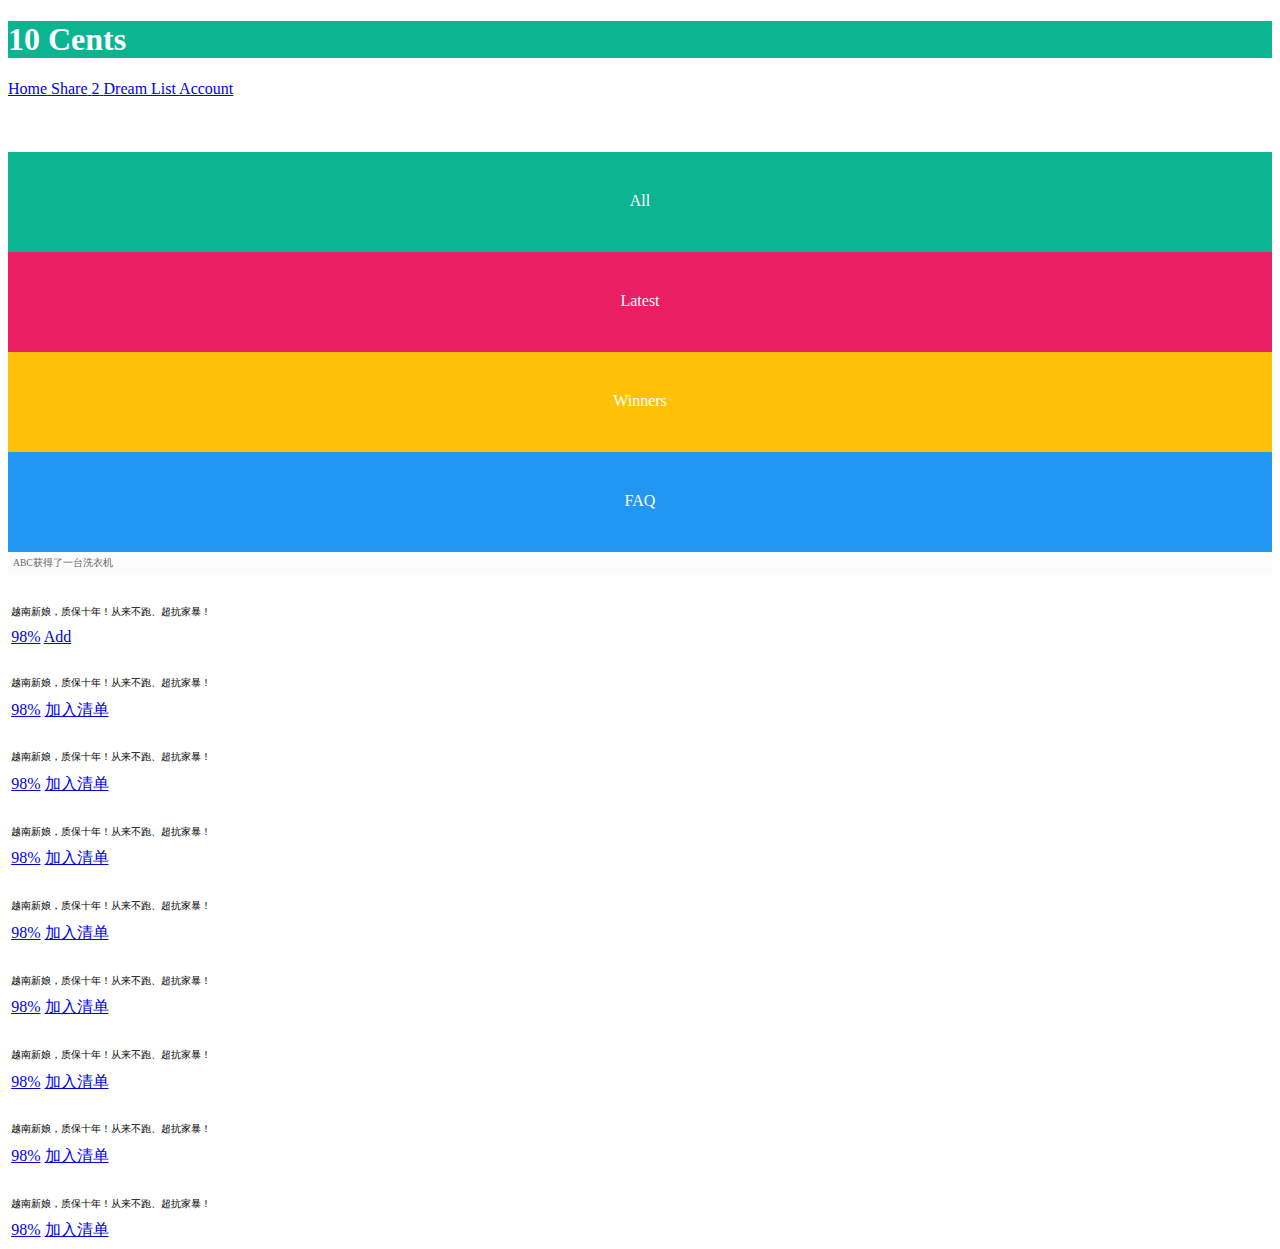
==== index.html @ 4e04a658 "add home page" ====
<!DOCTYPE html>
<html>
  <head>
    <meta charset="utf-8">
    <meta http-equiv="X-UA-Compatible" content="IE=edge">
    <title>我的生活</title>
    <meta name="viewport" content="initial-scale=1, maximum-scale=1">
    <link rel="shortcut icon" href="/favicon.ico">
    <meta name="apple-mobile-web-app-capable" content="yes">
    <meta name="apple-mobile-web-app-status-bar-style" content="black">

    <link rel="stylesheet" href="//g.alicdn.com/msui/sm/0.6.2/css/sm.min.css">
    <link rel="stylesheet" href="//g.alicdn.com/msui/sm/0.6.2/css/sm-extend.min.css">
  </head>
  <body>
    <div class="page-group">

      <div class="page">
        <header class="bar bar-nav" style="background:#0BB592;">
          <a class="button button-link button-nav pull-left" href="/me/" data-transition='slide-out'>
            <!-- span class="icon icon-left"></span>
            返回
          -->
            <span class="icon icon-me" style="color:#ffffff;"></span>
          </a>
          <h1 class="title" style="color:#fff;">10 Cents</h1>
        </header>
        <nav class="bar bar-tab">
          <a class="tab-item active" href="#">
            <span class="icon icon-home"></span>
            <span class="tab-label">Home</span>
          </a>
          <a class="tab-item" href="#">
            <span class="icon icon-share"></span>
            <span class="tab-label">Share</span>
            <span class="badge">2</span>
          </a>
          <a class="tab-item" href="#">
            <span class="icon icon-gift"></span>
            <span class="tab-label">Dream List</span>
          </a>
          <a class="tab-item" href="#">
            <span class="icon icon-me"></span>
            <span class="tab-label">Account</span>
          </a>
        </nav>
        <div class="content">

          <!-- Slider -->
          <div class="swiper-container" data-space-between='10' style="padding-bottom:0px;">
            <div class="swiper-wrapper">
              <div class="swiper-slide"><img src="//gqianniu.alicdn.com/bao/uploaded/i4//tfscom/i1/TB1n3rZHFXXXXX9XFXXXXXXXXXX_!!0-item_pic.jpg_320x320q60.jpg" alt="" style="width:100%;"></div>
              <div class="swiper-slide"><img src="//gqianniu.alicdn.com/bao/uploaded/i4//tfscom/i4/TB10rkPGVXXXXXGapXXXXXXXXXX_!!0-item_pic.jpg_320x320q60.jpg" alt="" style="width:100%;"></div>
              <div class="swiper-slide"><img src="//gqianniu.alicdn.com/bao/uploaded/i4//tfscom/i1/TB1kQI3HpXXXXbSXFXXXXXXXXXX_!!0-item_pic.jpg_320x320q60.jpg" alt="" style="width:100%;"></div>
            </div>
            <!-- div class="swiper-pagination"></div -->
          </div>

          <div class="grid-demo">
            <div class="row no-gutter">
              <div class="col-25" style="height:100px;background:#0BB592;"><span style="display:inline-block;margin-top:40px;width:100%;text-align:center;white-space: nowrap;color:#fff;">All</span></div>
              <div class="col-25" style="height:100px;background:#E91E63;"><span style="display:inline-block;margin-top:40px;width:100%;text-align:center;white-space: nowrap;color:#fff;">Latest</span></div>
              <div class="col-25" style="height:100px;background:#FFC107;"><span style="display:inline-block;margin-top:40px;width:100%;text-align:center;white-space: nowrap;color:#fff;">Winners</span></div>
              <div class="col-25" style="height:100px;background:#2196F3;"><span style="display:inline-block;margin-top:40px;width:100%;text-align:center;white-space: nowrap;color:#fff;">FAQ</span></div>
            </div>
          </div>


          <div>
            <div style="background:#fcfcfc;color:#666666;padding:5px;font-size:.6rem;font-weight:300;">ABC获得了一台洗衣机</div>
          </div>


          <div class="product-cards">
            <div class="row">
              <div class="col-50 no-gutter" style="width:50%;margin-left:0;">
                <div class="card demo-card-header-pic" style="margin:.2rem">
                  <div valign="bottom" class="card-header color-white no-border no-padding">
                    <img class='card-cover' src="//gqianniu.alicdn.com/bao/uploaded/i4//tfscom/i3/TB10LfcHFXXXXXKXpXXXXXXXXXX_!!0-item_pic.jpg_250x250q60.jpg" alt="">
                  </div>
                  <div class="card-content">
                    <div class="card-content-inner">
                      <p class="color-gray" style="font-size:0.6rem;">越南新娘，质保十年！从来不跑、超抗家暴！</p>
                      <!-- p>此处是内容...</p -->
                    </div>
                  </div>
                  <div class="card-footer">
                    <a href="#" class="link">98%</a>
                    <a href="#" class="link">Add</a>
                  </div>
                </div>
              </div>

              <div class="col-50 no-gutter" style="width:50%;margin-left:0;">
                <div class="card demo-card-header-pic" style="margin:.2rem">
                  <div valign="bottom" class="card-header color-white no-border no-padding">
                    <img class='card-cover' src="//gqianniu.alicdn.com/bao/uploaded/i4//tfscom/i3/TB10LfcHFXXXXXKXpXXXXXXXXXX_!!0-item_pic.jpg_250x250q60.jpg" alt="">
                  </div>
                  <div class="card-content">
                    <div class="card-content-inner">
                      <p class="color-gray" style="font-size:0.6rem;">越南新娘，质保十年！从来不跑、超抗家暴！</p>
                      <!-- p>此处是内容...</p -->
                    </div>
                  </div>
                  <div class="card-footer">
                    <a href="#" class="link">98%</a>
                    <a href="#" class="link">加入清单</a>
                  </div>
                </div>
              </div>

              <div class="col-50 no-gutter" style="width:50%;margin-left:0;">
                <div class="card demo-card-header-pic" style="margin:.2rem">
                  <div valign="bottom" class="card-header color-white no-border no-padding">
                    <img class='card-cover' src="//gqianniu.alicdn.com/bao/uploaded/i4//tfscom/i3/TB10LfcHFXXXXXKXpXXXXXXXXXX_!!0-item_pic.jpg_250x250q60.jpg" alt="">
                  </div>
                  <div class="card-content">
                    <div class="card-content-inner">
                      <p class="color-gray" style="font-size:0.6rem;">越南新娘，质保十年！从来不跑、超抗家暴！</p>
                      <!-- p>此处是内容...</p -->
                    </div>
                  </div>
                  <div class="card-footer">
                    <a href="#" class="link">98%</a>
                    <a href="#" class="link">加入清单</a>
                  </div>
                </div>
              </div>

              <div class="col-50 no-gutter" style="width:50%;margin-left:0;">
                <div class="card demo-card-header-pic" style="margin:.2rem">
                  <div valign="bottom" class="card-header color-white no-border no-padding">
                    <img class='card-cover' src="//gqianniu.alicdn.com/bao/uploaded/i4//tfscom/i3/TB10LfcHFXXXXXKXpXXXXXXXXXX_!!0-item_pic.jpg_250x250q60.jpg" alt="">
                  </div>
                  <div class="card-content">
                    <div class="card-content-inner">
                      <p class="color-gray" style="font-size:0.6rem;">越南新娘，质保十年！从来不跑、超抗家暴！</p>
                      <!-- p>此处是内容...</p -->
                    </div>
                  </div>
                  <div class="card-footer">
                    <a href="#" class="link">98%</a>
                    <a href="#" class="link">加入清单</a>
                  </div>
                </div>
              </div>

              <div class="col-50 no-gutter" style="width:50%;margin-left:0;">
                <div class="card demo-card-header-pic" style="margin:.2rem">
                  <div valign="bottom" class="card-header color-white no-border no-padding">
                    <img class='card-cover' src="//gqianniu.alicdn.com/bao/uploaded/i4//tfscom/i3/TB10LfcHFXXXXXKXpXXXXXXXXXX_!!0-item_pic.jpg_250x250q60.jpg" alt="">
                  </div>
                  <div class="card-content">
                    <div class="card-content-inner">
                      <p class="color-gray" style="font-size:0.6rem;">越南新娘，质保十年！从来不跑、超抗家暴！</p>
                      <!-- p>此处是内容...</p -->
                    </div>
                  </div>
                  <div class="card-footer">
                    <a href="#" class="link">98%</a>
                    <a href="#" class="link">加入清单</a>
                  </div>
                </div>
              </div>

              <div class="col-50 no-gutter" style="width:50%;margin-left:0;">
                <div class="card demo-card-header-pic" style="margin:.2rem">
                  <div valign="bottom" class="card-header color-white no-border no-padding">
                    <img class='card-cover' src="//gqianniu.alicdn.com/bao/uploaded/i4//tfscom/i3/TB10LfcHFXXXXXKXpXXXXXXXXXX_!!0-item_pic.jpg_250x250q60.jpg" alt="">
                  </div>
                  <div class="card-content">
                    <div class="card-content-inner">
                      <p class="color-gray" style="font-size:0.6rem;">越南新娘，质保十年！从来不跑、超抗家暴！</p>
                      <!-- p>此处是内容...</p -->
                    </div>
                  </div>
                  <div class="card-footer">
                    <a href="#" class="link">98%</a>
                    <a href="#" class="link">加入清单</a>
                  </div>
                </div>
              </div>

              <div class="col-50 no-gutter" style="width:50%;margin-left:0;">
                <div class="card demo-card-header-pic" style="margin:.2rem">
                  <div valign="bottom" class="card-header color-white no-border no-padding">
                    <img class='card-cover' src="//gqianniu.alicdn.com/bao/uploaded/i4//tfscom/i3/TB10LfcHFXXXXXKXpXXXXXXXXXX_!!0-item_pic.jpg_250x250q60.jpg" alt="">
                  </div>
                  <div class="card-content">
                    <div class="card-content-inner">
                      <p class="color-gray" style="font-size:0.6rem;">越南新娘，质保十年！从来不跑、超抗家暴！</p>
                      <!-- p>此处是内容...</p -->
                    </div>
                  </div>
                  <div class="card-footer">
                    <a href="#" class="link">98%</a>
                    <a href="#" class="link">加入清单</a>
                  </div>
                </div>
              </div>

              <div class="col-50 no-gutter" style="width:50%;margin-left:0;">
                <div class="card demo-card-header-pic" style="margin:.2rem">
                  <div valign="bottom" class="card-header color-white no-border no-padding">
                    <img class='card-cover' src="//gqianniu.alicdn.com/bao/uploaded/i4//tfscom/i3/TB10LfcHFXXXXXKXpXXXXXXXXXX_!!0-item_pic.jpg_250x250q60.jpg" alt="">
                  </div>
                  <div class="card-content">
                    <div class="card-content-inner">
                      <p class="color-gray" style="font-size:0.6rem;">越南新娘，质保十年！从来不跑、超抗家暴！</p>
                      <!-- p>此处是内容...</p -->
                    </div>
                  </div>
                  <div class="card-footer">
                    <a href="#" class="link">98%</a>
                    <a href="#" class="link">加入清单</a>
                  </div>
                </div>
              </div>

              <div class="col-50 no-gutter" style="width:50%;margin-left:0;">
                <div class="card demo-card-header-pic" style="margin:.2rem">
                  <div valign="bottom" class="card-header color-white no-border no-padding">
                    <img class='card-cover' src="//gqianniu.alicdn.com/bao/uploaded/i4//tfscom/i3/TB10LfcHFXXXXXKXpXXXXXXXXXX_!!0-item_pic.jpg_250x250q60.jpg" alt="">
                  </div>
                  <div class="card-content">
                    <div class="card-content-inner">
                      <p class="color-gray" style="font-size:0.6rem;">越南新娘，质保十年！从来不跑、超抗家暴！</p>
                      <!-- p>此处是内容...</p -->
                    </div>
                  </div>
                  <div class="card-footer">
                    <a href="#" class="link">98%</a>
                    <a href="#" class="link">加入清单</a>
                  </div>
                </div>
              </div>

              <!-- // -->
            </div>
          </div>

        </div>
      </div>

    </div>

    <script type='text/javascript' src='//g.alicdn.com/sj/lib/zepto/zepto.min.js' charset='utf-8'></script>
    <script type='text/javascript' src='//g.alicdn.com/msui/sm/0.6.2/js/sm.min.js' charset='utf-8'></script>
    <script type='text/javascript' src='//g.alicdn.com/msui/sm/0.6.2/js/sm-extend.min.js' charset='utf-8'></script>
    <script type='text/javascript'>
    $(function(){
      $(".swiper-container").swiper({
        "speed":400,
        "spaceBetween":0
      });

      $(".link").click(function(){
        $.toast("Add to List Success");
      });
    });
    </script>

  </body>
</html>
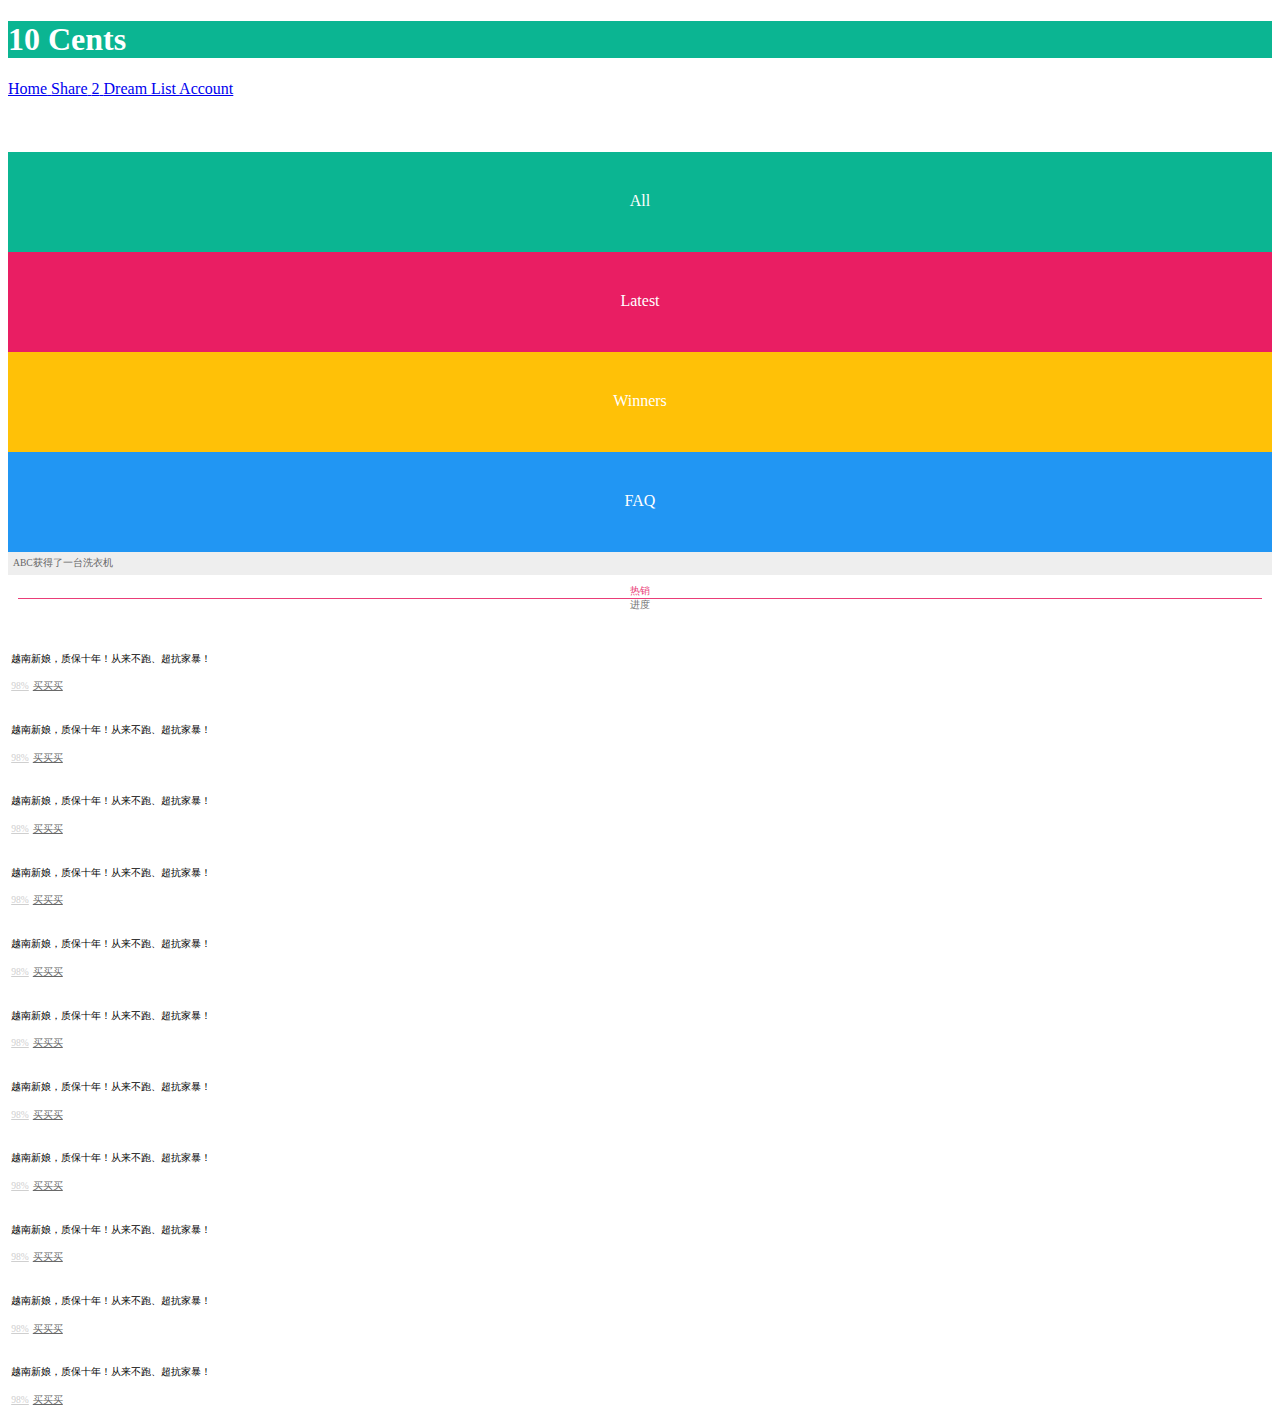
==== commit 078018a1: "add chooser in products card" ====
--- a/index.html
+++ b/index.html
@@ -3,7 +3,7 @@
   <head>
     <meta charset="utf-8">
     <meta http-equiv="X-UA-Compatible" content="IE=edge">
-    <title>我的生活</title>
+    <title>Ten cents</title>
     <meta name="viewport" content="initial-scale=1, maximum-scale=1">
     <link rel="shortcut icon" href="/favicon.ico">
     <meta name="apple-mobile-web-app-capable" content="yes">
@@ -67,7 +67,18 @@
 
 
           <div>
-            <div style="background:#fcfcfc;color:#666666;padding:5px;font-size:.6rem;font-weight:300;">ABC获得了一台洗衣机</div>
+            <div style="background:#eee;color:#666666;padding:5px;font-size:.6rem;font-weight:300;">ABC获得了一台洗衣机</div>
+          </div>
+
+          <div>
+            <div class="row" style="background:#fff;font-size:.6rem;padding:10px;color:#6f6f6f;">
+              <div class="col-50" style="border-bottom:1px solid;color:#EA3D78">
+                <span style="width:100%;display:inline-block;text-align:center;">热销</span>
+              </div>
+              <div class="col-50">
+                <span style="width:100%;display:inline-block;text-align:center;">进度</span>
+              </div>
+            </div>
           </div>
 
 
@@ -85,152 +96,188 @@
                     </div>
                   </div>
                   <div class="card-footer">
-                    <a href="#" class="link">98%</a>
-                    <a href="#" class="link">Add</a>
-                  </div>
-                </div>
-              </div>
-
-              <div class="col-50 no-gutter" style="width:50%;margin-left:0;">
-                <div class="card demo-card-header-pic" style="margin:.2rem">
-                  <div valign="bottom" class="card-header color-white no-border no-padding">
-                    <img class='card-cover' src="//gqianniu.alicdn.com/bao/uploaded/i4//tfscom/i3/TB10LfcHFXXXXXKXpXXXXXXXXXX_!!0-item_pic.jpg_250x250q60.jpg" alt="">
-                  </div>
-                  <div class="card-content">
-                    <div class="card-content-inner">
-                      <p class="color-gray" style="font-size:0.6rem;">越南新娘，质保十年！从来不跑、超抗家暴！</p>
-                      <!-- p>此处是内容...</p -->
-                    </div>
-                  </div>
-                  <div class="card-footer">
-                    <a href="#" class="link">98%</a>
-                    <a href="#" class="link">加入清单</a>
-                  </div>
-                </div>
-              </div>
-
-              <div class="col-50 no-gutter" style="width:50%;margin-left:0;">
-                <div class="card demo-card-header-pic" style="margin:.2rem">
-                  <div valign="bottom" class="card-header color-white no-border no-padding">
-                    <img class='card-cover' src="//gqianniu.alicdn.com/bao/uploaded/i4//tfscom/i3/TB10LfcHFXXXXXKXpXXXXXXXXXX_!!0-item_pic.jpg_250x250q60.jpg" alt="">
-                  </div>
-                  <div class="card-content">
-                    <div class="card-content-inner">
-                      <p class="color-gray" style="font-size:0.6rem;">越南新娘，质保十年！从来不跑、超抗家暴！</p>
-                      <!-- p>此处是内容...</p -->
-                    </div>
-                  </div>
-                  <div class="card-footer">
-                    <a href="#" class="link">98%</a>
-                    <a href="#" class="link">加入清单</a>
-                  </div>
-                </div>
-              </div>
-
-              <div class="col-50 no-gutter" style="width:50%;margin-left:0;">
-                <div class="card demo-card-header-pic" style="margin:.2rem">
-                  <div valign="bottom" class="card-header color-white no-border no-padding">
-                    <img class='card-cover' src="//gqianniu.alicdn.com/bao/uploaded/i4//tfscom/i3/TB10LfcHFXXXXXKXpXXXXXXXXXX_!!0-item_pic.jpg_250x250q60.jpg" alt="">
-                  </div>
-                  <div class="card-content">
-                    <div class="card-content-inner">
-                      <p class="color-gray" style="font-size:0.6rem;">越南新娘，质保十年！从来不跑、超抗家暴！</p>
-                      <!-- p>此处是内容...</p -->
-                    </div>
-                  </div>
-                  <div class="card-footer">
-                    <a href="#" class="link">98%</a>
-                    <a href="#" class="link">加入清单</a>
-                  </div>
-                </div>
-              </div>
-
-              <div class="col-50 no-gutter" style="width:50%;margin-left:0;">
-                <div class="card demo-card-header-pic" style="margin:.2rem">
-                  <div valign="bottom" class="card-header color-white no-border no-padding">
-                    <img class='card-cover' src="//gqianniu.alicdn.com/bao/uploaded/i4//tfscom/i3/TB10LfcHFXXXXXKXpXXXXXXXXXX_!!0-item_pic.jpg_250x250q60.jpg" alt="">
-                  </div>
-                  <div class="card-content">
-                    <div class="card-content-inner">
-                      <p class="color-gray" style="font-size:0.6rem;">越南新娘，质保十年！从来不跑、超抗家暴！</p>
-                      <!-- p>此处是内容...</p -->
-                    </div>
-                  </div>
-                  <div class="card-footer">
-                    <a href="#" class="link">98%</a>
-                    <a href="#" class="link">加入清单</a>
-                  </div>
-                </div>
-              </div>
-
-              <div class="col-50 no-gutter" style="width:50%;margin-left:0;">
-                <div class="card demo-card-header-pic" style="margin:.2rem">
-                  <div valign="bottom" class="card-header color-white no-border no-padding">
-                    <img class='card-cover' src="//gqianniu.alicdn.com/bao/uploaded/i4//tfscom/i3/TB10LfcHFXXXXXKXpXXXXXXXXXX_!!0-item_pic.jpg_250x250q60.jpg" alt="">
-                  </div>
-                  <div class="card-content">
-                    <div class="card-content-inner">
-                      <p class="color-gray" style="font-size:0.6rem;">越南新娘，质保十年！从来不跑、超抗家暴！</p>
-                      <!-- p>此处是内容...</p -->
-                    </div>
-                  </div>
-                  <div class="card-footer">
-                    <a href="#" class="link">98%</a>
-                    <a href="#" class="link">加入清单</a>
-                  </div>
-                </div>
-              </div>
-
-              <div class="col-50 no-gutter" style="width:50%;margin-left:0;">
-                <div class="card demo-card-header-pic" style="margin:.2rem">
-                  <div valign="bottom" class="card-header color-white no-border no-padding">
-                    <img class='card-cover' src="//gqianniu.alicdn.com/bao/uploaded/i4//tfscom/i3/TB10LfcHFXXXXXKXpXXXXXXXXXX_!!0-item_pic.jpg_250x250q60.jpg" alt="">
-                  </div>
-                  <div class="card-content">
-                    <div class="card-content-inner">
-                      <p class="color-gray" style="font-size:0.6rem;">越南新娘，质保十年！从来不跑、超抗家暴！</p>
-                      <!-- p>此处是内容...</p -->
-                    </div>
-                  </div>
-                  <div class="card-footer">
-                    <a href="#" class="link">98%</a>
-                    <a href="#" class="link">加入清单</a>
-                  </div>
-                </div>
-              </div>
-
-              <div class="col-50 no-gutter" style="width:50%;margin-left:0;">
-                <div class="card demo-card-header-pic" style="margin:.2rem">
-                  <div valign="bottom" class="card-header color-white no-border no-padding">
-                    <img class='card-cover' src="//gqianniu.alicdn.com/bao/uploaded/i4//tfscom/i3/TB10LfcHFXXXXXKXpXXXXXXXXXX_!!0-item_pic.jpg_250x250q60.jpg" alt="">
-                  </div>
-                  <div class="card-content">
-                    <div class="card-content-inner">
-                      <p class="color-gray" style="font-size:0.6rem;">越南新娘，质保十年！从来不跑、超抗家暴！</p>
-                      <!-- p>此处是内容...</p -->
-                    </div>
-                  </div>
-                  <div class="card-footer">
-                    <a href="#" class="link">98%</a>
-                    <a href="#" class="link">加入清单</a>
-                  </div>
-                </div>
-              </div>
-
-              <div class="col-50 no-gutter" style="width:50%;margin-left:0;">
-                <div class="card demo-card-header-pic" style="margin:.2rem">
-                  <div valign="bottom" class="card-header color-white no-border no-padding">
-                    <img class='card-cover' src="//gqianniu.alicdn.com/bao/uploaded/i4//tfscom/i3/TB10LfcHFXXXXXKXpXXXXXXXXXX_!!0-item_pic.jpg_250x250q60.jpg" alt="">
-                  </div>
-                  <div class="card-content">
-                    <div class="card-content-inner">
-                      <p class="color-gray" style="font-size:0.6rem;">越南新娘，质保十年！从来不跑、超抗家暴！</p>
-                      <!-- p>此处是内容...</p -->
-                    </div>
-                  </div>
-                  <div class="card-footer">
-                    <a href="#" class="link">98%</a>
-                    <a href="#" class="link">加入清单</a>
+                    <a href="#" class="link" style="color:#cfcfcf;font-size:.6rem;">98%</a>
+                    <a href="#" class="link" style="color:#696969;font-size:.6rem;">买买买</a>
+                  </div>
+                </div>
+              </div>
+
+              <div class="col-50 no-gutter" style="width:50%;margin-left:0;">
+                <div class="card demo-card-header-pic" style="margin:.2rem">
+                  <div valign="bottom" class="card-header color-white no-border no-padding">
+                    <img class='card-cover' src="//gqianniu.alicdn.com/bao/uploaded/i4//tfscom/i3/TB10LfcHFXXXXXKXpXXXXXXXXXX_!!0-item_pic.jpg_250x250q60.jpg" alt="">
+                  </div>
+                  <div class="card-content">
+                    <div class="card-content-inner">
+                      <p class="color-gray" style="font-size:0.6rem;">越南新娘，质保十年！从来不跑、超抗家暴！</p>
+                      <!-- p>此处是内容...</p -->
+                    </div>
+                  </div>
+                  <div class="card-footer">
+                    <a href="#" class="link" style="color:#cfcfcf;font-size:.6rem;">98%</a>
+                    <a href="#" class="link" style="color:#696969;font-size:.6rem;">买买买</a>
+                  </div>
+                </div>
+              </div>
+
+              <div class="col-50 no-gutter" style="width:50%;margin-left:0;">
+                <div class="card demo-card-header-pic" style="margin:.2rem">
+                  <div valign="bottom" class="card-header color-white no-border no-padding">
+                    <img class='card-cover' src="//gqianniu.alicdn.com/bao/uploaded/i4//tfscom/i3/TB10LfcHFXXXXXKXpXXXXXXXXXX_!!0-item_pic.jpg_250x250q60.jpg" alt="">
+                  </div>
+                  <div class="card-content">
+                    <div class="card-content-inner">
+                      <p class="color-gray" style="font-size:0.6rem;">越南新娘，质保十年！从来不跑、超抗家暴！</p>
+                      <!-- p>此处是内容...</p -->
+                    </div>
+                  </div>
+                  <div class="card-footer">
+                    <a href="#" class="link" style="color:#cfcfcf;font-size:.6rem;">98%</a>
+                    <a href="#" class="link" style="color:#696969;font-size:.6rem;">买买买</a>
+                  </div>
+                </div>
+              </div>
+
+              <div class="col-50 no-gutter" style="width:50%;margin-left:0;">
+                <div class="card demo-card-header-pic" style="margin:.2rem">
+                  <div valign="bottom" class="card-header color-white no-border no-padding">
+                    <img class='card-cover' src="//gqianniu.alicdn.com/bao/uploaded/i4//tfscom/i3/TB10LfcHFXXXXXKXpXXXXXXXXXX_!!0-item_pic.jpg_250x250q60.jpg" alt="">
+                  </div>
+                  <div class="card-content">
+                    <div class="card-content-inner">
+                      <p class="color-gray" style="font-size:0.6rem;">越南新娘，质保十年！从来不跑、超抗家暴！</p>
+                      <!-- p>此处是内容...</p -->
+                    </div>
+                  </div>
+                  <div class="card-footer">
+                    <a href="#" class="link" style="color:#cfcfcf;font-size:.6rem;">98%</a>
+                    <a href="#" class="link" style="color:#696969;font-size:.6rem;">买买买</a>
+                  </div>
+                </div>
+              </div>
+
+              <div class="col-50 no-gutter" style="width:50%;margin-left:0;">
+                <div class="card demo-card-header-pic" style="margin:.2rem">
+                  <div valign="bottom" class="card-header color-white no-border no-padding">
+                    <img class='card-cover' src="//gqianniu.alicdn.com/bao/uploaded/i4//tfscom/i3/TB10LfcHFXXXXXKXpXXXXXXXXXX_!!0-item_pic.jpg_250x250q60.jpg" alt="">
+                  </div>
+                  <div class="card-content">
+                    <div class="card-content-inner">
+                      <p class="color-gray" style="font-size:0.6rem;">越南新娘，质保十年！从来不跑、超抗家暴！</p>
+                      <!-- p>此处是内容...</p -->
+                    </div>
+                  </div>
+                  <div class="card-footer">
+                    <a href="#" class="link" style="color:#cfcfcf;font-size:.6rem;">98%</a>
+                    <a href="#" class="link" style="color:#696969;font-size:.6rem;">买买买</a>
+                  </div>
+                </div>
+              </div>
+
+              <div class="col-50 no-gutter" style="width:50%;margin-left:0;">
+                <div class="card demo-card-header-pic" style="margin:.2rem">
+                  <div valign="bottom" class="card-header color-white no-border no-padding">
+                    <img class='card-cover' src="//gqianniu.alicdn.com/bao/uploaded/i4//tfscom/i3/TB10LfcHFXXXXXKXpXXXXXXXXXX_!!0-item_pic.jpg_250x250q60.jpg" alt="">
+                  </div>
+                  <div class="card-content">
+                    <div class="card-content-inner">
+                      <p class="color-gray" style="font-size:0.6rem;">越南新娘，质保十年！从来不跑、超抗家暴！</p>
+                      <!-- p>此处是内容...</p -->
+                    </div>
+                  </div>
+                  <div class="card-footer">
+                    <a href="#" class="link" style="color:#cfcfcf;font-size:.6rem;">98%</a>
+                    <a href="#" class="link" style="color:#696969;font-size:.6rem;">买买买</a>
+                  </div>
+                </div>
+              </div>
+
+              <div class="col-50 no-gutter" style="width:50%;margin-left:0;">
+                <div class="card demo-card-header-pic" style="margin:.2rem">
+                  <div valign="bottom" class="card-header color-white no-border no-padding">
+                    <img class='card-cover' src="//gqianniu.alicdn.com/bao/uploaded/i4//tfscom/i3/TB10LfcHFXXXXXKXpXXXXXXXXXX_!!0-item_pic.jpg_250x250q60.jpg" alt="">
+                  </div>
+                  <div class="card-content">
+                    <div class="card-content-inner">
+                      <p class="color-gray" style="font-size:0.6rem;">越南新娘，质保十年！从来不跑、超抗家暴！</p>
+                      <!-- p>此处是内容...</p -->
+                    </div>
+                  </div>
+                  <div class="card-footer">
+                    <a href="#" class="link" style="color:#cfcfcf;font-size:.6rem;">98%</a>
+                    <a href="#" class="link" style="color:#696969;font-size:.6rem;">买买买</a>
+                  </div>
+                </div>
+              </div>
+
+              <div class="col-50 no-gutter" style="width:50%;margin-left:0;">
+                <div class="card demo-card-header-pic" style="margin:.2rem">
+                  <div valign="bottom" class="card-header color-white no-border no-padding">
+                    <img class='card-cover' src="//gqianniu.alicdn.com/bao/uploaded/i4//tfscom/i3/TB10LfcHFXXXXXKXpXXXXXXXXXX_!!0-item_pic.jpg_250x250q60.jpg" alt="">
+                  </div>
+                  <div class="card-content">
+                    <div class="card-content-inner">
+                      <p class="color-gray" style="font-size:0.6rem;">越南新娘，质保十年！从来不跑、超抗家暴！</p>
+                      <!-- p>此处是内容...</p -->
+                    </div>
+                  </div>
+                  <div class="card-footer">
+                    <a href="#" class="link" style="color:#cfcfcf;font-size:.6rem;">98%</a>
+                    <a href="#" class="link" style="color:#696969;font-size:.6rem;">买买买</a>
+                  </div>
+                </div>
+              </div>
+
+              <div class="col-50 no-gutter" style="width:50%;margin-left:0;">
+                <div class="card demo-card-header-pic" style="margin:.2rem">
+                  <div valign="bottom" class="card-header color-white no-border no-padding">
+                    <img class='card-cover' src="//gqianniu.alicdn.com/bao/uploaded/i4//tfscom/i3/TB10LfcHFXXXXXKXpXXXXXXXXXX_!!0-item_pic.jpg_250x250q60.jpg" alt="">
+                  </div>
+                  <div class="card-content">
+                    <div class="card-content-inner">
+                      <p class="color-gray" style="font-size:0.6rem;">越南新娘，质保十年！从来不跑、超抗家暴！</p>
+                      <!-- p>此处是内容...</p -->
+                    </div>
+                  </div>
+                  <div class="card-footer">
+                    <a href="#" class="link" style="color:#cfcfcf;font-size:.6rem;">98%</a>
+                    <a href="#" class="link" style="color:#696969;font-size:.6rem;">买买买</a>
+                  </div>
+                </div>
+              </div>
+
+              <div class="col-50 no-gutter" style="width:50%;margin-left:0;">
+                <div class="card demo-card-header-pic" style="margin:.2rem">
+                  <div valign="bottom" class="card-header color-white no-border no-padding">
+                    <img class='card-cover' src="//gqianniu.alicdn.com/bao/uploaded/i4//tfscom/i3/TB10LfcHFXXXXXKXpXXXXXXXXXX_!!0-item_pic.jpg_250x250q60.jpg" alt="">
+                  </div>
+                  <div class="card-content">
+                    <div class="card-content-inner">
+                      <p class="color-gray" style="font-size:0.6rem;">越南新娘，质保十年！从来不跑、超抗家暴！</p>
+                      <!-- p>此处是内容...</p -->
+                    </div>
+                  </div>
+                  <div class="card-footer">
+                    <a href="#" class="link" style="color:#cfcfcf;font-size:.6rem;">98%</a>
+                    <a href="#" class="link" style="color:#696969;font-size:.6rem;">买买买</a>
+                  </div>
+                </div>
+              </div>
+
+              <div class="col-50 no-gutter" style="width:50%;margin-left:0;">
+                <div class="card demo-card-header-pic" style="margin:.2rem">
+                  <div valign="bottom" class="card-header color-white no-border no-padding">
+                    <img class='card-cover' src="//gqianniu.alicdn.com/bao/uploaded/i4//tfscom/i3/TB10LfcHFXXXXXKXpXXXXXXXXXX_!!0-item_pic.jpg_250x250q60.jpg" alt="">
+                  </div>
+                  <div class="card-content">
+                    <div class="card-content-inner">
+                      <p class="color-gray" style="font-size:0.6rem;">越南新娘，质保十年！从来不跑、超抗家暴！</p>
+                      <!-- p>此处是内容...</p -->
+                    </div>
+                  </div>
+                  <div class="card-footer">
+                    <a href="#" class="link" style="color:#cfcfcf;font-size:.6rem;">98%</a>
+                    <a href="#" class="link" style="color:#696969;font-size:.6rem;">买买买</a>
                   </div>
                 </div>
               </div>
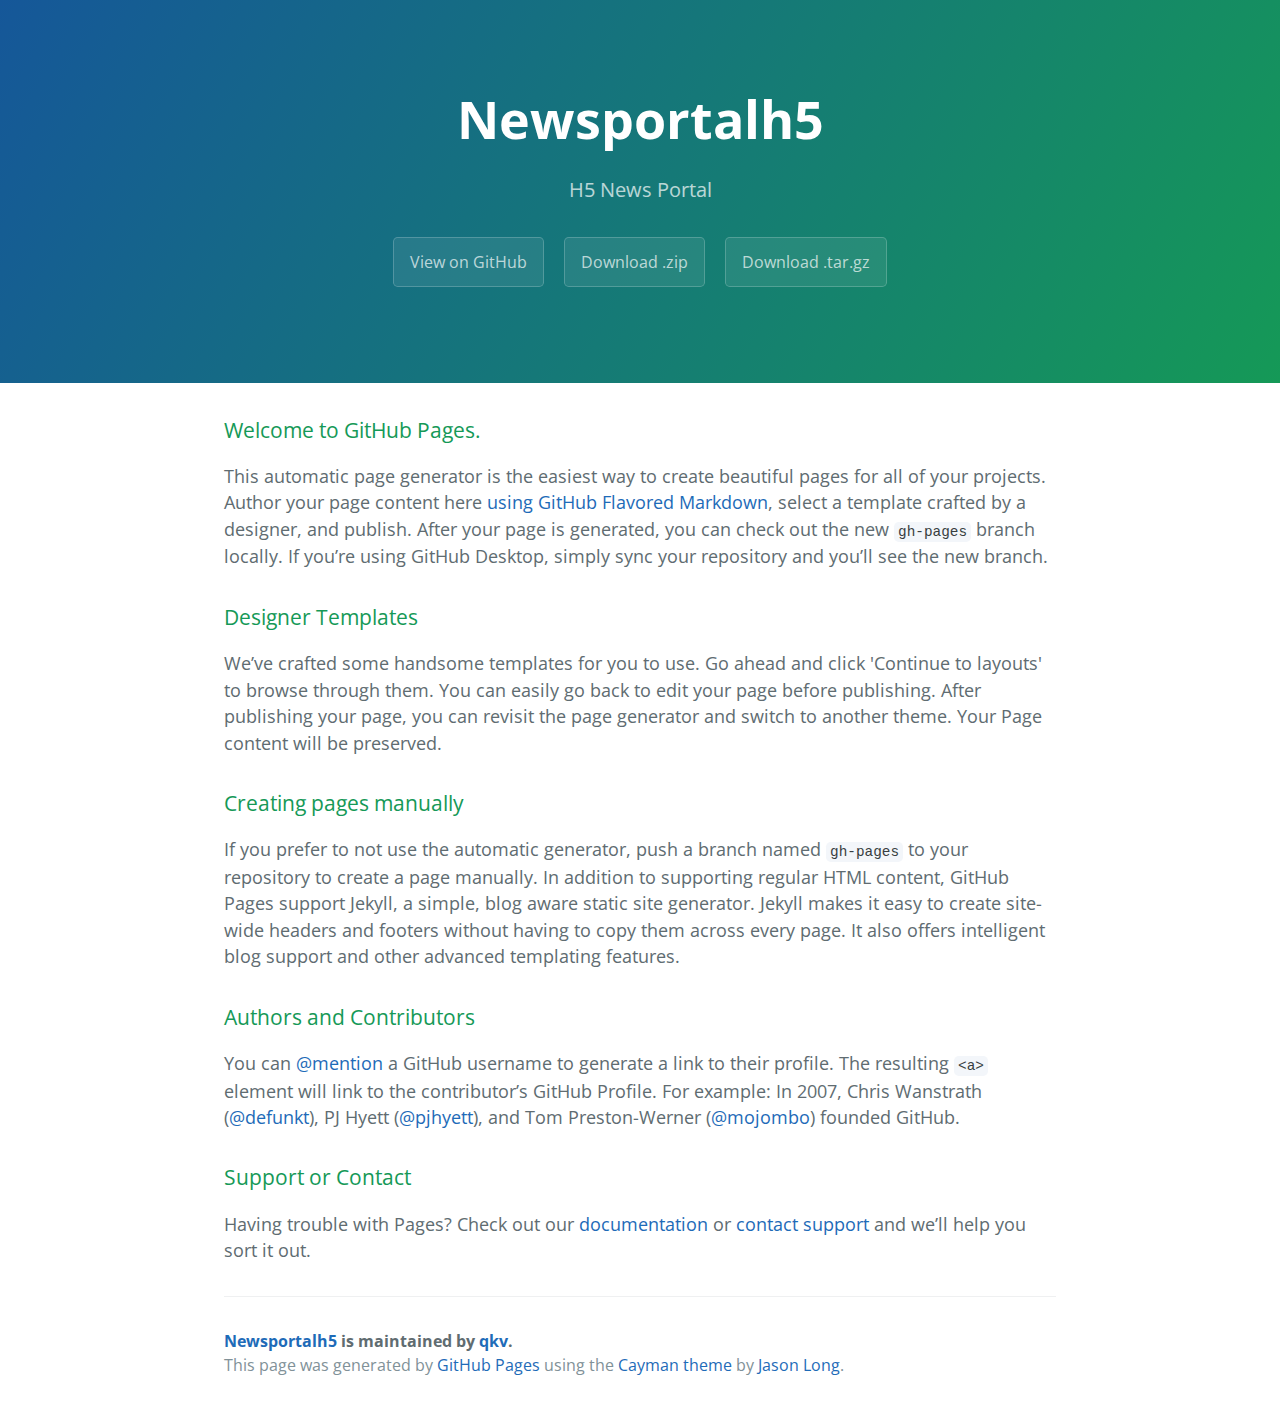
==== commit ed787afe: "Create gh-pages branch via GitHub" ====
--- a/index.html
+++ b/index.html
@@ -1,311 +1,57 @@
 <!DOCTYPE html>
-<html>
+<html lang="en-us">
   <head>
-    <meta charset="utf-8">
-    <meta http-equiv="X-UA-Compatible" content="IE=edge">
-    <title>Ten cents</title>
-    <meta name="viewport" content="initial-scale=1, maximum-scale=1">
-    <link rel="shortcut icon" href="/favicon.ico">
-    <meta name="apple-mobile-web-app-capable" content="yes">
-    <meta name="apple-mobile-web-app-status-bar-style" content="black">
-
-    <link rel="stylesheet" href="//g.alicdn.com/msui/sm/0.6.2/css/sm.min.css">
-    <link rel="stylesheet" href="//g.alicdn.com/msui/sm/0.6.2/css/sm-extend.min.css">
+    <meta charset="UTF-8">
+    <title>Newsportalh5 by qkv</title>
+    <meta name="viewport" content="width=device-width, initial-scale=1">
+    <link rel="stylesheet" type="text/css" href="stylesheets/normalize.css" media="screen">
+    <link href='https://fonts.googleapis.com/css?family=Open+Sans:400,700' rel='stylesheet' type='text/css'>
+    <link rel="stylesheet" type="text/css" href="stylesheets/stylesheet.css" media="screen">
+    <link rel="stylesheet" type="text/css" href="stylesheets/github-light.css" media="screen">
   </head>
   <body>
-    <div class="page-group">
+    <section class="page-header">
+      <h1 class="project-name">Newsportalh5</h1>
+      <h2 class="project-tagline">H5 News Portal</h2>
+      <a href="https://github.com/qkv/NewsPortalH5" class="btn">View on GitHub</a>
+      <a href="https://github.com/qkv/NewsPortalH5/zipball/master" class="btn">Download .zip</a>
+      <a href="https://github.com/qkv/NewsPortalH5/tarball/master" class="btn">Download .tar.gz</a>
+    </section>
 
-      <div class="page">
-        <header class="bar bar-nav" style="background:#0BB592;">
-          <a class="button button-link button-nav pull-left" href="/me/" data-transition='slide-out'>
-            <!-- span class="icon icon-left"></span>
-            返回
-          -->
-            <span class="icon icon-me" style="color:#ffffff;"></span>
-          </a>
-          <h1 class="title" style="color:#fff;">10 Cents</h1>
-        </header>
-        <nav class="bar bar-tab">
-          <a class="tab-item active" href="#">
-            <span class="icon icon-home"></span>
-            <span class="tab-label">Home</span>
-          </a>
-          <a class="tab-item" href="#">
-            <span class="icon icon-share"></span>
-            <span class="tab-label">Share</span>
-            <span class="badge">2</span>
-          </a>
-          <a class="tab-item" href="#">
-            <span class="icon icon-gift"></span>
-            <span class="tab-label">Dream List</span>
-          </a>
-          <a class="tab-item" href="#">
-            <span class="icon icon-me"></span>
-            <span class="tab-label">Account</span>
-          </a>
-        </nav>
-        <div class="content">
+    <section class="main-content">
+      <h3>
+<a id="welcome-to-github-pages" class="anchor" href="#welcome-to-github-pages" aria-hidden="true"><span aria-hidden="true" class="octicon octicon-link"></span></a>Welcome to GitHub Pages.</h3>
 
-          <!-- Slider -->
-          <div class="swiper-container" data-space-between='10' style="padding-bottom:0px;">
-            <div class="swiper-wrapper">
-              <div class="swiper-slide"><img src="//gqianniu.alicdn.com/bao/uploaded/i4//tfscom/i1/TB1n3rZHFXXXXX9XFXXXXXXXXXX_!!0-item_pic.jpg_320x320q60.jpg" alt="" style="width:100%;"></div>
-              <div class="swiper-slide"><img src="//gqianniu.alicdn.com/bao/uploaded/i4//tfscom/i4/TB10rkPGVXXXXXGapXXXXXXXXXX_!!0-item_pic.jpg_320x320q60.jpg" alt="" style="width:100%;"></div>
-              <div class="swiper-slide"><img src="//gqianniu.alicdn.com/bao/uploaded/i4//tfscom/i1/TB1kQI3HpXXXXbSXFXXXXXXXXXX_!!0-item_pic.jpg_320x320q60.jpg" alt="" style="width:100%;"></div>
-            </div>
-            <!-- div class="swiper-pagination"></div -->
-          </div>
+<p>This automatic page generator is the easiest way to create beautiful pages for all of your projects. Author your page content here <a href="https://guides.github.com/features/mastering-markdown/">using GitHub Flavored Markdown</a>, select a template crafted by a designer, and publish. After your page is generated, you can check out the new <code>gh-pages</code> branch locally. If you’re using GitHub Desktop, simply sync your repository and you’ll see the new branch.</p>
 
-          <div class="grid-demo">
-            <div class="row no-gutter">
-              <div class="col-25" style="height:100px;background:#0BB592;"><span style="display:inline-block;margin-top:40px;width:100%;text-align:center;white-space: nowrap;color:#fff;">All</span></div>
-              <div class="col-25" style="height:100px;background:#E91E63;"><span style="display:inline-block;margin-top:40px;width:100%;text-align:center;white-space: nowrap;color:#fff;">Latest</span></div>
-              <div class="col-25" style="height:100px;background:#FFC107;"><span style="display:inline-block;margin-top:40px;width:100%;text-align:center;white-space: nowrap;color:#fff;">Winners</span></div>
-              <div class="col-25" style="height:100px;background:#2196F3;"><span style="display:inline-block;margin-top:40px;width:100%;text-align:center;white-space: nowrap;color:#fff;">FAQ</span></div>
-            </div>
-          </div>
+<h3>
+<a id="designer-templates" class="anchor" href="#designer-templates" aria-hidden="true"><span aria-hidden="true" class="octicon octicon-link"></span></a>Designer Templates</h3>
 
+<p>We’ve crafted some handsome templates for you to use. Go ahead and click 'Continue to layouts' to browse through them. You can easily go back to edit your page before publishing. After publishing your page, you can revisit the page generator and switch to another theme. Your Page content will be preserved.</p>
 
-          <div>
-            <div style="background:#eee;color:#666666;padding:5px;font-size:.6rem;font-weight:300;">ABC获得了一台洗衣机</div>
-          </div>
+<h3>
+<a id="creating-pages-manually" class="anchor" href="#creating-pages-manually" aria-hidden="true"><span aria-hidden="true" class="octicon octicon-link"></span></a>Creating pages manually</h3>
 
-          <div>
-            <div class="row" style="background:#fff;font-size:.6rem;padding:10px;color:#6f6f6f;">
-              <div class="col-50" style="border-bottom:1px solid;color:#EA3D78">
-                <span style="width:100%;display:inline-block;text-align:center;">热销</span>
-              </div>
-              <div class="col-50">
-                <span style="width:100%;display:inline-block;text-align:center;">进度</span>
-              </div>
-            </div>
-          </div>
+<p>If you prefer to not use the automatic generator, push a branch named <code>gh-pages</code> to your repository to create a page manually. In addition to supporting regular HTML content, GitHub Pages support Jekyll, a simple, blog aware static site generator. Jekyll makes it easy to create site-wide headers and footers without having to copy them across every page. It also offers intelligent blog support and other advanced templating features.</p>
 
+<h3>
+<a id="authors-and-contributors" class="anchor" href="#authors-and-contributors" aria-hidden="true"><span aria-hidden="true" class="octicon octicon-link"></span></a>Authors and Contributors</h3>
 
-          <div class="product-cards">
-            <div class="row">
-              <div class="col-50 no-gutter" style="width:50%;margin-left:0;">
-                <div class="card demo-card-header-pic" style="margin:.2rem">
-                  <div valign="bottom" class="card-header color-white no-border no-padding">
-                    <img class='card-cover' src="//gqianniu.alicdn.com/bao/uploaded/i4//tfscom/i3/TB10LfcHFXXXXXKXpXXXXXXXXXX_!!0-item_pic.jpg_250x250q60.jpg" alt="">
-                  </div>
-                  <div class="card-content">
-                    <div class="card-content-inner">
-                      <p class="color-gray" style="font-size:0.6rem;">越南新娘，质保十年！从来不跑、超抗家暴！</p>
-                      <!-- p>此处是内容...</p -->
-                    </div>
-                  </div>
-                  <div class="card-footer">
-                    <a href="#" class="link" style="color:#cfcfcf;font-size:.6rem;">98%</a>
-                    <a href="#" class="link" style="color:#696969;font-size:.6rem;">买买买</a>
-                  </div>
-                </div>
-              </div>
+<p>You can <a href="https://help.github.com/articles/basic-writing-and-formatting-syntax/#mentioning-users-and-teams" class="user-mention">@mention</a> a GitHub username to generate a link to their profile. The resulting <code>&lt;a&gt;</code> element will link to the contributor’s GitHub Profile. For example: In 2007, Chris Wanstrath (<a href="https://github.com/defunkt" class="user-mention">@defunkt</a>), PJ Hyett (<a href="https://github.com/pjhyett" class="user-mention">@pjhyett</a>), and Tom Preston-Werner (<a href="https://github.com/mojombo" class="user-mention">@mojombo</a>) founded GitHub.</p>
 
-              <div class="col-50 no-gutter" style="width:50%;margin-left:0;">
-                <div class="card demo-card-header-pic" style="margin:.2rem">
-                  <div valign="bottom" class="card-header color-white no-border no-padding">
-                    <img class='card-cover' src="//gqianniu.alicdn.com/bao/uploaded/i4//tfscom/i3/TB10LfcHFXXXXXKXpXXXXXXXXXX_!!0-item_pic.jpg_250x250q60.jpg" alt="">
-                  </div>
-                  <div class="card-content">
-                    <div class="card-content-inner">
-                      <p class="color-gray" style="font-size:0.6rem;">越南新娘，质保十年！从来不跑、超抗家暴！</p>
-                      <!-- p>此处是内容...</p -->
-                    </div>
-                  </div>
-                  <div class="card-footer">
-                    <a href="#" class="link" style="color:#cfcfcf;font-size:.6rem;">98%</a>
-                    <a href="#" class="link" style="color:#696969;font-size:.6rem;">买买买</a>
-                  </div>
-                </div>
-              </div>
+<h3>
+<a id="support-or-contact" class="anchor" href="#support-or-contact" aria-hidden="true"><span aria-hidden="true" class="octicon octicon-link"></span></a>Support or Contact</h3>
 
-              <div class="col-50 no-gutter" style="width:50%;margin-left:0;">
-                <div class="card demo-card-header-pic" style="margin:.2rem">
-                  <div valign="bottom" class="card-header color-white no-border no-padding">
-                    <img class='card-cover' src="//gqianniu.alicdn.com/bao/uploaded/i4//tfscom/i3/TB10LfcHFXXXXXKXpXXXXXXXXXX_!!0-item_pic.jpg_250x250q60.jpg" alt="">
-                  </div>
-                  <div class="card-content">
-                    <div class="card-content-inner">
-                      <p class="color-gray" style="font-size:0.6rem;">越南新娘，质保十年！从来不跑、超抗家暴！</p>
-                      <!-- p>此处是内容...</p -->
-                    </div>
-                  </div>
-                  <div class="card-footer">
-                    <a href="#" class="link" style="color:#cfcfcf;font-size:.6rem;">98%</a>
-                    <a href="#" class="link" style="color:#696969;font-size:.6rem;">买买买</a>
-                  </div>
-                </div>
-              </div>
+<p>Having trouble with Pages? Check out our <a href="https://help.github.com/pages">documentation</a> or <a href="https://github.com/contact">contact support</a> and we’ll help you sort it out.</p>
 
-              <div class="col-50 no-gutter" style="width:50%;margin-left:0;">
-                <div class="card demo-card-header-pic" style="margin:.2rem">
-                  <div valign="bottom" class="card-header color-white no-border no-padding">
-                    <img class='card-cover' src="//gqianniu.alicdn.com/bao/uploaded/i4//tfscom/i3/TB10LfcHFXXXXXKXpXXXXXXXXXX_!!0-item_pic.jpg_250x250q60.jpg" alt="">
-                  </div>
-                  <div class="card-content">
-                    <div class="card-content-inner">
-                      <p class="color-gray" style="font-size:0.6rem;">越南新娘，质保十年！从来不跑、超抗家暴！</p>
-                      <!-- p>此处是内容...</p -->
-                    </div>
-                  </div>
-                  <div class="card-footer">
-                    <a href="#" class="link" style="color:#cfcfcf;font-size:.6rem;">98%</a>
-                    <a href="#" class="link" style="color:#696969;font-size:.6rem;">买买买</a>
-                  </div>
-                </div>
-              </div>
+      <footer class="site-footer">
+        <span class="site-footer-owner"><a href="https://github.com/qkv/NewsPortalH5">Newsportalh5</a> is maintained by <a href="https://github.com/qkv">qkv</a>.</span>
 
-              <div class="col-50 no-gutter" style="width:50%;margin-left:0;">
-                <div class="card demo-card-header-pic" style="margin:.2rem">
-                  <div valign="bottom" class="card-header color-white no-border no-padding">
-                    <img class='card-cover' src="//gqianniu.alicdn.com/bao/uploaded/i4//tfscom/i3/TB10LfcHFXXXXXKXpXXXXXXXXXX_!!0-item_pic.jpg_250x250q60.jpg" alt="">
-                  </div>
-                  <div class="card-content">
-                    <div class="card-content-inner">
-                      <p class="color-gray" style="font-size:0.6rem;">越南新娘，质保十年！从来不跑、超抗家暴！</p>
-                      <!-- p>此处是内容...</p -->
-                    </div>
-                  </div>
-                  <div class="card-footer">
-                    <a href="#" class="link" style="color:#cfcfcf;font-size:.6rem;">98%</a>
-                    <a href="#" class="link" style="color:#696969;font-size:.6rem;">买买买</a>
-                  </div>
-                </div>
-              </div>
+        <span class="site-footer-credits">This page was generated by <a href="https://pages.github.com">GitHub Pages</a> using the <a href="https://github.com/jasonlong/cayman-theme">Cayman theme</a> by <a href="https://twitter.com/jasonlong">Jason Long</a>.</span>
+      </footer>
 
-              <div class="col-50 no-gutter" style="width:50%;margin-left:0;">
-                <div class="card demo-card-header-pic" style="margin:.2rem">
-                  <div valign="bottom" class="card-header color-white no-border no-padding">
-                    <img class='card-cover' src="//gqianniu.alicdn.com/bao/uploaded/i4//tfscom/i3/TB10LfcHFXXXXXKXpXXXXXXXXXX_!!0-item_pic.jpg_250x250q60.jpg" alt="">
-                  </div>
-                  <div class="card-content">
-                    <div class="card-content-inner">
-                      <p class="color-gray" style="font-size:0.6rem;">越南新娘，质保十年！从来不跑、超抗家暴！</p>
-                      <!-- p>此处是内容...</p -->
-                    </div>
-                  </div>
-                  <div class="card-footer">
-                    <a href="#" class="link" style="color:#cfcfcf;font-size:.6rem;">98%</a>
-                    <a href="#" class="link" style="color:#696969;font-size:.6rem;">买买买</a>
-                  </div>
-                </div>
-              </div>
+    </section>
 
-              <div class="col-50 no-gutter" style="width:50%;margin-left:0;">
-                <div class="card demo-card-header-pic" style="margin:.2rem">
-                  <div valign="bottom" class="card-header color-white no-border no-padding">
-                    <img class='card-cover' src="//gqianniu.alicdn.com/bao/uploaded/i4//tfscom/i3/TB10LfcHFXXXXXKXpXXXXXXXXXX_!!0-item_pic.jpg_250x250q60.jpg" alt="">
-                  </div>
-                  <div class="card-content">
-                    <div class="card-content-inner">
-                      <p class="color-gray" style="font-size:0.6rem;">越南新娘，质保十年！从来不跑、超抗家暴！</p>
-                      <!-- p>此处是内容...</p -->
-                    </div>
-                  </div>
-                  <div class="card-footer">
-                    <a href="#" class="link" style="color:#cfcfcf;font-size:.6rem;">98%</a>
-                    <a href="#" class="link" style="color:#696969;font-size:.6rem;">买买买</a>
-                  </div>
-                </div>
-              </div>
-
-              <div class="col-50 no-gutter" style="width:50%;margin-left:0;">
-                <div class="card demo-card-header-pic" style="margin:.2rem">
-                  <div valign="bottom" class="card-header color-white no-border no-padding">
-                    <img class='card-cover' src="//gqianniu.alicdn.com/bao/uploaded/i4//tfscom/i3/TB10LfcHFXXXXXKXpXXXXXXXXXX_!!0-item_pic.jpg_250x250q60.jpg" alt="">
-                  </div>
-                  <div class="card-content">
-                    <div class="card-content-inner">
-                      <p class="color-gray" style="font-size:0.6rem;">越南新娘，质保十年！从来不跑、超抗家暴！</p>
-                      <!-- p>此处是内容...</p -->
-                    </div>
-                  </div>
-                  <div class="card-footer">
-                    <a href="#" class="link" style="color:#cfcfcf;font-size:.6rem;">98%</a>
-                    <a href="#" class="link" style="color:#696969;font-size:.6rem;">买买买</a>
-                  </div>
-                </div>
-              </div>
-
-              <div class="col-50 no-gutter" style="width:50%;margin-left:0;">
-                <div class="card demo-card-header-pic" style="margin:.2rem">
-                  <div valign="bottom" class="card-header color-white no-border no-padding">
-                    <img class='card-cover' src="//gqianniu.alicdn.com/bao/uploaded/i4//tfscom/i3/TB10LfcHFXXXXXKXpXXXXXXXXXX_!!0-item_pic.jpg_250x250q60.jpg" alt="">
-                  </div>
-                  <div class="card-content">
-                    <div class="card-content-inner">
-                      <p class="color-gray" style="font-size:0.6rem;">越南新娘，质保十年！从来不跑、超抗家暴！</p>
-                      <!-- p>此处是内容...</p -->
-                    </div>
-                  </div>
-                  <div class="card-footer">
-                    <a href="#" class="link" style="color:#cfcfcf;font-size:.6rem;">98%</a>
-                    <a href="#" class="link" style="color:#696969;font-size:.6rem;">买买买</a>
-                  </div>
-                </div>
-              </div>
-
-              <div class="col-50 no-gutter" style="width:50%;margin-left:0;">
-                <div class="card demo-card-header-pic" style="margin:.2rem">
-                  <div valign="bottom" class="card-header color-white no-border no-padding">
-                    <img class='card-cover' src="//gqianniu.alicdn.com/bao/uploaded/i4//tfscom/i3/TB10LfcHFXXXXXKXpXXXXXXXXXX_!!0-item_pic.jpg_250x250q60.jpg" alt="">
-                  </div>
-                  <div class="card-content">
-                    <div class="card-content-inner">
-                      <p class="color-gray" style="font-size:0.6rem;">越南新娘，质保十年！从来不跑、超抗家暴！</p>
-                      <!-- p>此处是内容...</p -->
-                    </div>
-                  </div>
-                  <div class="card-footer">
-                    <a href="#" class="link" style="color:#cfcfcf;font-size:.6rem;">98%</a>
-                    <a href="#" class="link" style="color:#696969;font-size:.6rem;">买买买</a>
-                  </div>
-                </div>
-              </div>
-
-              <div class="col-50 no-gutter" style="width:50%;margin-left:0;">
-                <div class="card demo-card-header-pic" style="margin:.2rem">
-                  <div valign="bottom" class="card-header color-white no-border no-padding">
-                    <img class='card-cover' src="//gqianniu.alicdn.com/bao/uploaded/i4//tfscom/i3/TB10LfcHFXXXXXKXpXXXXXXXXXX_!!0-item_pic.jpg_250x250q60.jpg" alt="">
-                  </div>
-                  <div class="card-content">
-                    <div class="card-content-inner">
-                      <p class="color-gray" style="font-size:0.6rem;">越南新娘，质保十年！从来不跑、超抗家暴！</p>
-                      <!-- p>此处是内容...</p -->
-                    </div>
-                  </div>
-                  <div class="card-footer">
-                    <a href="#" class="link" style="color:#cfcfcf;font-size:.6rem;">98%</a>
-                    <a href="#" class="link" style="color:#696969;font-size:.6rem;">买买买</a>
-                  </div>
-                </div>
-              </div>
-
-              <!-- // -->
-            </div>
-          </div>
-
-        </div>
-      </div>
-
-    </div>
-
-    <script type='text/javascript' src='//g.alicdn.com/sj/lib/zepto/zepto.min.js' charset='utf-8'></script>
-    <script type='text/javascript' src='//g.alicdn.com/msui/sm/0.6.2/js/sm.min.js' charset='utf-8'></script>
-    <script type='text/javascript' src='//g.alicdn.com/msui/sm/0.6.2/js/sm-extend.min.js' charset='utf-8'></script>
-    <script type='text/javascript'>
-    $(function(){
-      $(".swiper-container").swiper({
-        "speed":400,
-        "spaceBetween":0
-      });
-
-      $(".link").click(function(){
-        $.toast("Add to List Success");
-      });
-    });
-    </script>
-
+  
   </body>
 </html>
--- a/stylesheets/stylesheet.css
+++ b/stylesheets/stylesheet.css
@@ -0,0 +1,245 @@
+* {
+  box-sizing: border-box; }
+
+body {
+  padding: 0;
+  margin: 0;
+  font-family: "Open Sans", "Helvetica Neue", Helvetica, Arial, sans-serif;
+  font-size: 16px;
+  line-height: 1.5;
+  color: #606c71; }
+
+a {
+  color: #1e6bb8;
+  text-decoration: none; }
+  a:hover {
+    text-decoration: underline; }
+
+.btn {
+  display: inline-block;
+  margin-bottom: 1rem;
+  color: rgba(255, 255, 255, 0.7);
+  background-color: rgba(255, 255, 255, 0.08);
+  border-color: rgba(255, 255, 255, 0.2);
+  border-style: solid;
+  border-width: 1px;
+  border-radius: 0.3rem;
+  transition: color 0.2s, background-color 0.2s, border-color 0.2s; }
+  .btn + .btn {
+    margin-left: 1rem; }
+
+.btn:hover {
+  color: rgba(255, 255, 255, 0.8);
+  text-decoration: none;
+  background-color: rgba(255, 255, 255, 0.2);
+  border-color: rgba(255, 255, 255, 0.3); }
+
+@media screen and (min-width: 64em) {
+  .btn {
+    padding: 0.75rem 1rem; } }
+
+@media screen and (min-width: 42em) and (max-width: 64em) {
+  .btn {
+    padding: 0.6rem 0.9rem;
+    font-size: 0.9rem; } }
+
+@media screen and (max-width: 42em) {
+  .btn {
+    display: block;
+    width: 100%;
+    padding: 0.75rem;
+    font-size: 0.9rem; }
+    .btn + .btn {
+      margin-top: 1rem;
+      margin-left: 0; } }
+
+.page-header {
+  color: #fff;
+  text-align: center;
+  background-color: #159957;
+  background-image: linear-gradient(120deg, #155799, #159957); }
+
+@media screen and (min-width: 64em) {
+  .page-header {
+    padding: 5rem 6rem; } }
+
+@media screen and (min-width: 42em) and (max-width: 64em) {
+  .page-header {
+    padding: 3rem 4rem; } }
+
+@media screen and (max-width: 42em) {
+  .page-header {
+    padding: 2rem 1rem; } }
+
+.project-name {
+  margin-top: 0;
+  margin-bottom: 0.1rem; }
+
+@media screen and (min-width: 64em) {
+  .project-name {
+    font-size: 3.25rem; } }
+
+@media screen and (min-width: 42em) and (max-width: 64em) {
+  .project-name {
+    font-size: 2.25rem; } }
+
+@media screen and (max-width: 42em) {
+  .project-name {
+    font-size: 1.75rem; } }
+
+.project-tagline {
+  margin-bottom: 2rem;
+  font-weight: normal;
+  opacity: 0.7; }
+
+@media screen and (min-width: 64em) {
+  .project-tagline {
+    font-size: 1.25rem; } }
+
+@media screen and (min-width: 42em) and (max-width: 64em) {
+  .project-tagline {
+    font-size: 1.15rem; } }
+
+@media screen and (max-width: 42em) {
+  .project-tagline {
+    font-size: 1rem; } }
+
+.main-content :first-child {
+  margin-top: 0; }
+.main-content img {
+  max-width: 100%; }
+.main-content h1, .main-content h2, .main-content h3, .main-content h4, .main-content h5, .main-content h6 {
+  margin-top: 2rem;
+  margin-bottom: 1rem;
+  font-weight: normal;
+  color: #159957; }
+.main-content p {
+  margin-bottom: 1em; }
+.main-content code {
+  padding: 2px 4px;
+  font-family: Consolas, "Liberation Mono", Menlo, Courier, monospace;
+  font-size: 0.9rem;
+  color: #383e41;
+  background-color: #f3f6fa;
+  border-radius: 0.3rem; }
+.main-content pre {
+  padding: 0.8rem;
+  margin-top: 0;
+  margin-bottom: 1rem;
+  font: 1rem Consolas, "Liberation Mono", Menlo, Courier, monospace;
+  color: #567482;
+  word-wrap: normal;
+  background-color: #f3f6fa;
+  border: solid 1px #dce6f0;
+  border-radius: 0.3rem; }
+  .main-content pre > code {
+    padding: 0;
+    margin: 0;
+    font-size: 0.9rem;
+    color: #567482;
+    word-break: normal;
+    white-space: pre;
+    background: transparent;
+    border: 0; }
+.main-content .highlight {
+  margin-bottom: 1rem; }
+  .main-content .highlight pre {
+    margin-bottom: 0;
+    word-break: normal; }
+.main-content .highlight pre, .main-content pre {
+  padding: 0.8rem;
+  overflow: auto;
+  font-size: 0.9rem;
+  line-height: 1.45;
+  border-radius: 0.3rem; }
+.main-content pre code, .main-content pre tt {
+  display: inline;
+  max-width: initial;
+  padding: 0;
+  margin: 0;
+  overflow: initial;
+  line-height: inherit;
+  word-wrap: normal;
+  background-color: transparent;
+  border: 0; }
+  .main-content pre code:before, .main-content pre code:after, .main-content pre tt:before, .main-content pre tt:after {
+    content: normal; }
+.main-content ul, .main-content ol {
+  margin-top: 0; }
+.main-content blockquote {
+  padding: 0 1rem;
+  margin-left: 0;
+  color: #819198;
+  border-left: 0.3rem solid #dce6f0; }
+  .main-content blockquote > :first-child {
+    margin-top: 0; }
+  .main-content blockquote > :last-child {
+    margin-bottom: 0; }
+.main-content table {
+  display: block;
+  width: 100%;
+  overflow: auto;
+  word-break: normal;
+  word-break: keep-all; }
+  .main-content table th {
+    font-weight: bold; }
+  .main-content table th, .main-content table td {
+    padding: 0.5rem 1rem;
+    border: 1px solid #e9ebec; }
+.main-content dl {
+  padding: 0; }
+  .main-content dl dt {
+    padding: 0;
+    margin-top: 1rem;
+    font-size: 1rem;
+    font-weight: bold; }
+  .main-content dl dd {
+    padding: 0;
+    margin-bottom: 1rem; }
+.main-content hr {
+  height: 2px;
+  padding: 0;
+  margin: 1rem 0;
+  background-color: #eff0f1;
+  border: 0; }
+
+@media screen and (min-width: 64em) {
+  .main-content {
+    max-width: 64rem;
+    padding: 2rem 6rem;
+    margin: 0 auto;
+    font-size: 1.1rem; } }
+
+@media screen and (min-width: 42em) and (max-width: 64em) {
+  .main-content {
+    padding: 2rem 4rem;
+    font-size: 1.1rem; } }
+
+@media screen and (max-width: 42em) {
+  .main-content {
+    padding: 2rem 1rem;
+    font-size: 1rem; } }
+
+.site-footer {
+  padding-top: 2rem;
+  margin-top: 2rem;
+  border-top: solid 1px #eff0f1; }
+
+.site-footer-owner {
+  display: block;
+  font-weight: bold; }
+
+.site-footer-credits {
+  color: #819198; }
+
+@media screen and (min-width: 64em) {
+  .site-footer {
+    font-size: 1rem; } }
+
+@media screen and (min-width: 42em) and (max-width: 64em) {
+  .site-footer {
+    font-size: 1rem; } }
+
+@media screen and (max-width: 42em) {
+  .site-footer {
+    font-size: 0.9rem; } }
--- a/stylesheets/github-light.css
+++ b/stylesheets/github-light.css
@@ -0,0 +1,116 @@
+/*
+   Copyright 2014 GitHub Inc.
+
+   Licensed under the Apache License, Version 2.0 (the "License");
+   you may not use this file except in compliance with the License.
+   You may obtain a copy of the License at
+
+       http://www.apache.org/licenses/LICENSE-2.0
+
+   Unless required by applicable law or agreed to in writing, software
+   distributed under the License is distributed on an "AS IS" BASIS,
+   WITHOUT WARRANTIES OR CONDITIONS OF ANY KIND, either express or implied.
+   See the License for the specific language governing permissions and
+   limitations under the License.
+
+*/
+
+.pl-c /* comment */ {
+  color: #969896;
+}
+
+.pl-c1      /* constant, markup.raw, meta.diff.header, meta.module-reference, meta.property-name, support, support.constant, support.variable, variable.other.constant */,
+.pl-s .pl-v /* string variable */ {
+  color: #0086b3;
+}
+
+.pl-e  /* entity */,
+.pl-en /* entity.name */ {
+  color: #795da3;
+}
+
+.pl-s .pl-s1 /* string source */,
+.pl-smi      /* storage.modifier.import, storage.modifier.package, storage.type.java, variable.other, variable.parameter.function */ {
+  color: #333;
+}
+
+.pl-ent /* entity.name.tag */ {
+  color: #63a35c;
+}
+
+.pl-k /* keyword, storage, storage.type */ {
+  color: #a71d5d;
+}
+
+.pl-pds              /* punctuation.definition.string, string.regexp.character-class */,
+.pl-s                /* string */,
+.pl-s .pl-pse .pl-s1 /* string punctuation.section.embedded source */,
+.pl-sr               /* string.regexp */,
+.pl-sr .pl-cce       /* string.regexp constant.character.escape */,
+.pl-sr .pl-sra       /* string.regexp string.regexp.arbitrary-repitition */,
+.pl-sr .pl-sre       /* string.regexp source.ruby.embedded */ {
+  color: #183691;
+}
+
+.pl-v /* variable */ {
+  color: #ed6a43;
+}
+
+.pl-id /* invalid.deprecated */ {
+  color: #b52a1d;
+}
+
+.pl-ii /* invalid.illegal */ {
+  background-color: #b52a1d;
+  color: #f8f8f8;
+}
+
+.pl-sr .pl-cce /* string.regexp constant.character.escape */ {
+  color: #63a35c;
+  font-weight: bold;
+}
+
+.pl-ml /* markup.list */ {
+  color: #693a17;
+}
+
+.pl-mh        /* markup.heading */,
+.pl-mh .pl-en /* markup.heading entity.name */,
+.pl-ms        /* meta.separator */ {
+  color: #1d3e81;
+  font-weight: bold;
+}
+
+.pl-mq /* markup.quote */ {
+  color: #008080;
+}
+
+.pl-mi /* markup.italic */ {
+  color: #333;
+  font-style: italic;
+}
+
+.pl-mb /* markup.bold */ {
+  color: #333;
+  font-weight: bold;
+}
+
+.pl-md /* markup.deleted, meta.diff.header.from-file */ {
+  background-color: #ffecec;
+  color: #bd2c00;
+}
+
+.pl-mi1 /* markup.inserted, meta.diff.header.to-file */ {
+  background-color: #eaffea;
+  color: #55a532;
+}
+
+.pl-mdr /* meta.diff.range */ {
+  color: #795da3;
+  font-weight: bold;
+}
+
+.pl-mo /* meta.output */ {
+  color: #1d3e81;
+}
+
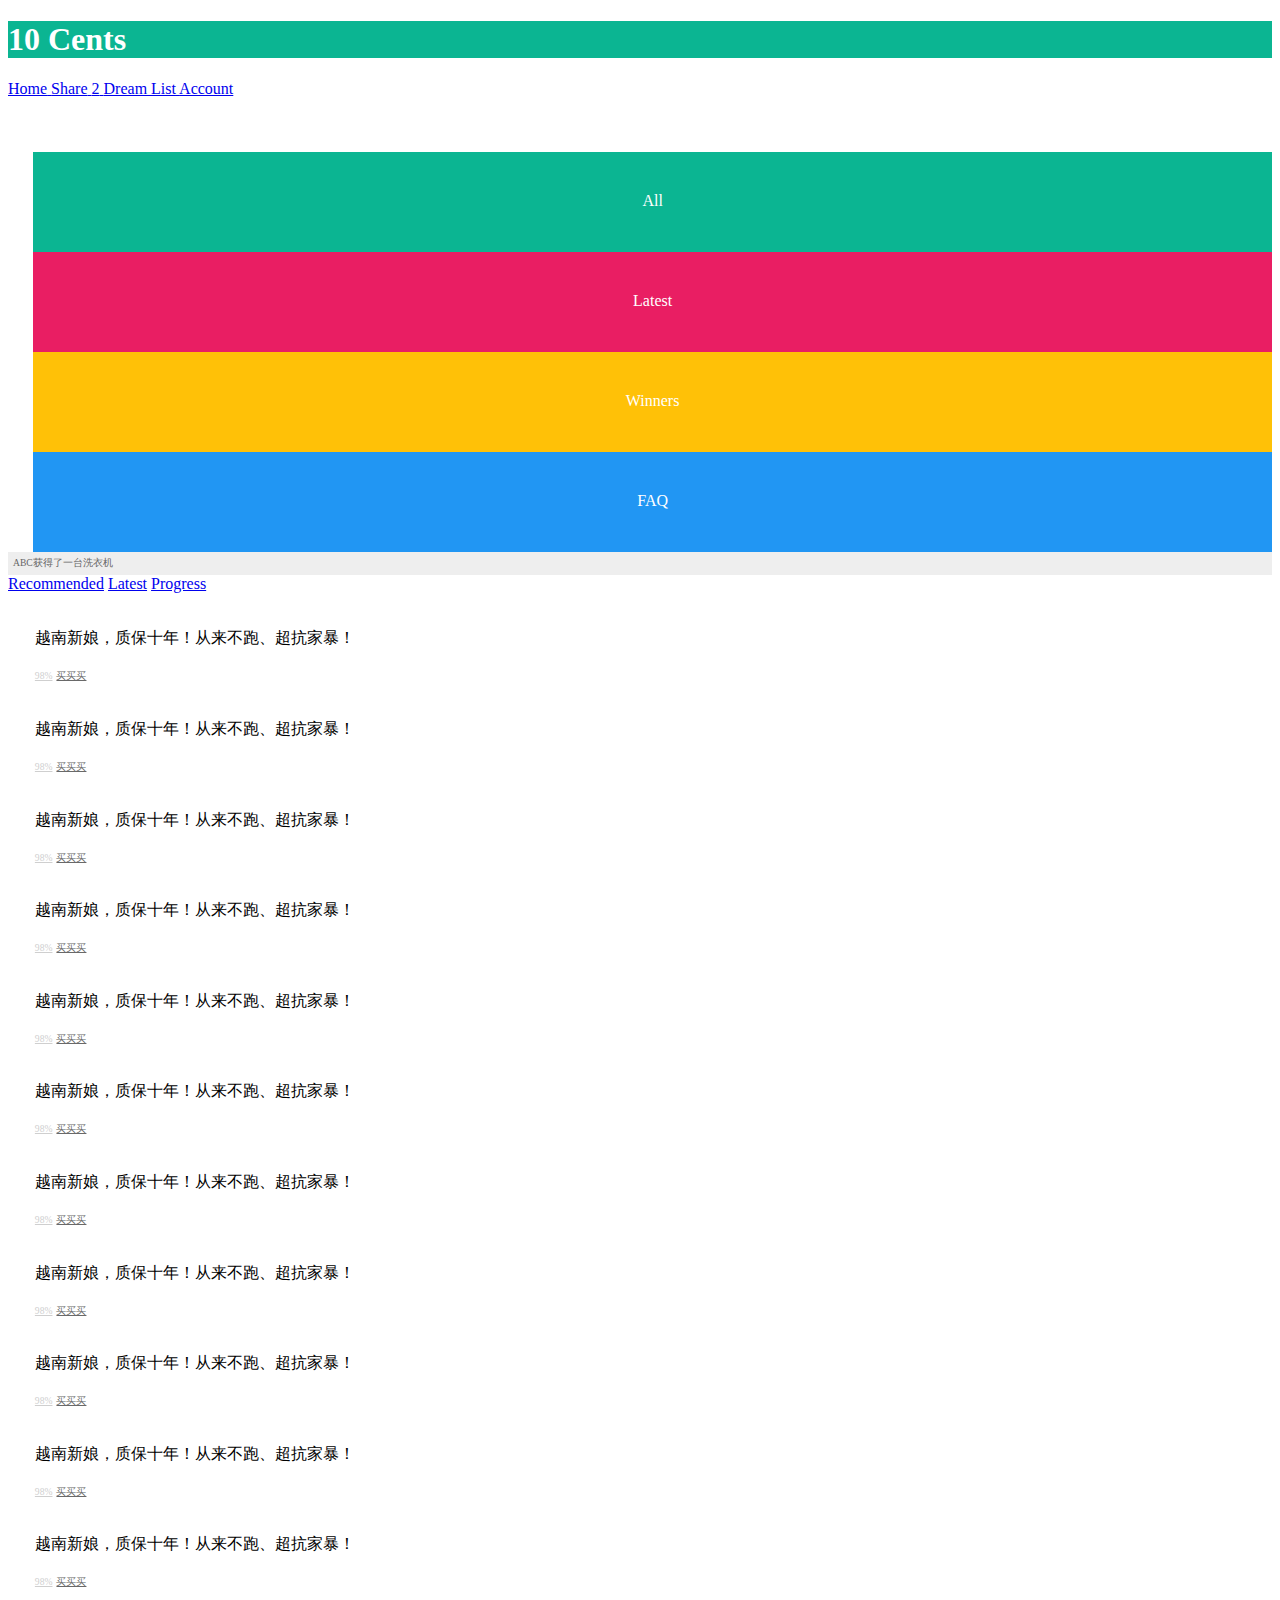
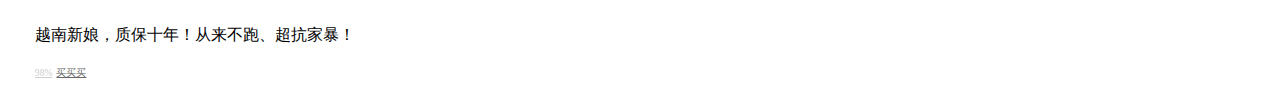
==== commit 8ff6bf9c: "renew files" ====
--- a/index.html
+++ b/index.html
@@ -1,57 +1,348 @@
 <!DOCTYPE html>
-<html lang="en-us">
-  <head>
+<html lang="en">
+<head>
     <meta charset="UTF-8">
-    <title>Newsportalh5 by qkv</title>
-    <meta name="viewport" content="width=device-width, initial-scale=1">
-    <link rel="stylesheet" type="text/css" href="stylesheets/normalize.css" media="screen">
-    <link href='https://fonts.googleapis.com/css?family=Open+Sans:400,700' rel='stylesheet' type='text/css'>
-    <link rel="stylesheet" type="text/css" href="stylesheets/stylesheet.css" media="screen">
-    <link rel="stylesheet" type="text/css" href="stylesheets/github-light.css" media="screen">
-  </head>
-  <body>
-    <section class="page-header">
-      <h1 class="project-name">Newsportalh5</h1>
-      <h2 class="project-tagline">H5 News Portal</h2>
-      <a href="https://github.com/qkv/NewsPortalH5" class="btn">View on GitHub</a>
-      <a href="https://github.com/qkv/NewsPortalH5/zipball/master" class="btn">Download .zip</a>
-      <a href="https://github.com/qkv/NewsPortalH5/tarball/master" class="btn">Download .tar.gz</a>
-    </section>
-
-    <section class="main-content">
-      <h3>
-<a id="welcome-to-github-pages" class="anchor" href="#welcome-to-github-pages" aria-hidden="true"><span aria-hidden="true" class="octicon octicon-link"></span></a>Welcome to GitHub Pages.</h3>
-
-<p>This automatic page generator is the easiest way to create beautiful pages for all of your projects. Author your page content here <a href="https://guides.github.com/features/mastering-markdown/">using GitHub Flavored Markdown</a>, select a template crafted by a designer, and publish. After your page is generated, you can check out the new <code>gh-pages</code> branch locally. If you’re using GitHub Desktop, simply sync your repository and you’ll see the new branch.</p>
-
-<h3>
-<a id="designer-templates" class="anchor" href="#designer-templates" aria-hidden="true"><span aria-hidden="true" class="octicon octicon-link"></span></a>Designer Templates</h3>
-
-<p>We’ve crafted some handsome templates for you to use. Go ahead and click 'Continue to layouts' to browse through them. You can easily go back to edit your page before publishing. After publishing your page, you can revisit the page generator and switch to another theme. Your Page content will be preserved.</p>
-
-<h3>
-<a id="creating-pages-manually" class="anchor" href="#creating-pages-manually" aria-hidden="true"><span aria-hidden="true" class="octicon octicon-link"></span></a>Creating pages manually</h3>
-
-<p>If you prefer to not use the automatic generator, push a branch named <code>gh-pages</code> to your repository to create a page manually. In addition to supporting regular HTML content, GitHub Pages support Jekyll, a simple, blog aware static site generator. Jekyll makes it easy to create site-wide headers and footers without having to copy them across every page. It also offers intelligent blog support and other advanced templating features.</p>
-
-<h3>
-<a id="authors-and-contributors" class="anchor" href="#authors-and-contributors" aria-hidden="true"><span aria-hidden="true" class="octicon octicon-link"></span></a>Authors and Contributors</h3>
-
-<p>You can <a href="https://help.github.com/articles/basic-writing-and-formatting-syntax/#mentioning-users-and-teams" class="user-mention">@mention</a> a GitHub username to generate a link to their profile. The resulting <code>&lt;a&gt;</code> element will link to the contributor’s GitHub Profile. For example: In 2007, Chris Wanstrath (<a href="https://github.com/defunkt" class="user-mention">@defunkt</a>), PJ Hyett (<a href="https://github.com/pjhyett" class="user-mention">@pjhyett</a>), and Tom Preston-Werner (<a href="https://github.com/mojombo" class="user-mention">@mojombo</a>) founded GitHub.</p>
-
-<h3>
-<a id="support-or-contact" class="anchor" href="#support-or-contact" aria-hidden="true"><span aria-hidden="true" class="octicon octicon-link"></span></a>Support or Contact</h3>
-
-<p>Having trouble with Pages? Check out our <a href="https://help.github.com/pages">documentation</a> or <a href="https://github.com/contact">contact support</a> and we’ll help you sort it out.</p>
-
-      <footer class="site-footer">
-        <span class="site-footer-owner"><a href="https://github.com/qkv/NewsPortalH5">Newsportalh5</a> is maintained by <a href="https://github.com/qkv">qkv</a>.</span>
-
-        <span class="site-footer-credits">This page was generated by <a href="https://pages.github.com">GitHub Pages</a> using the <a href="https://github.com/jasonlong/cayman-theme">Cayman theme</a> by <a href="https://twitter.com/jasonlong">Jason Long</a>.</span>
-      </footer>
-
-    </section>
-
-  
-  </body>
+    <meta http-equiv="X-UA-Compatible" content="IE=edge">
+    <title>Home Page - Ten cents</title>
+    <meta name="viewport" content="initial-scale=1, maximum-scale=1, user-scalable=no">
+    <link rel="shortcut icon" href="/favicon.ico">
+    <meta name="apple-mobile-web-app-capable" content="yes">
+    <meta name="apple-mobile-web-app-status-bar-style" content="black">
+    <link rel="stylesheet" href="//g.alicdn.com/msui/sm/0.6.2/css/sm.min.css">
+    <link rel="stylesheet" href="//g.alicdn.com/msui/sm/0.6.2/css/sm-extend.min.css">
+    <link rel="stylesheet" href="/css/style.css">
+</head>
+<body>
+    <div class="page-group">
+        <div class="page">
+            <!-- Navigation bar -->
+            <header class="bar bar-nav" style="background:#0BB592;">
+                <a class="button button-link button-nav pull-left" href="/profile.html" data-transition='slide-out'>
+                    <!-- span class="icon icon-left"></span>返回-->
+                    <span class="icon icon-me" style="color:#ffffff;"></span>
+                </a>
+                <h1 class="title" style="color:#fff;">10 Cents</h1>
+            </header>
+            <!-- ./Navigation bar -->
+
+            <!-- Tab bar -->
+            <nav class="bar bar-tab">
+                <a class="tab-item active" href="#">
+                    <span class="icon icon-home"></span>
+                    <span class="tab-label">Home</span>
+                </a>
+                <a class="tab-item" href="#">
+                    <span class="icon icon-share"></span>
+                    <span class="tab-label">Share</span>
+                    <span class="badge">2</span>
+                </a>
+                <a class="tab-item" href="#">
+                    <span class="icon icon-gift"></span>
+                    <span class="tab-label">Dream List</span>
+                </a>
+                <a class="tab-item" href="/profile.html">
+                    <span class="icon icon-me"></span>
+                    <span class="tab-label">Account</span>
+                </a>
+            </nav>
+            <!-- ./Tab bar -->
+
+            <!-- Content -->
+            <div class="content">
+                <!-- Slider -->
+                <div class="swiper-container" data-space-between='10' style="padding-bottom:0px;">
+                    <div class="swiper-wrapper">
+                        <div class="swiper-slide"><img src="//gqianniu.alicdn.com/bao/uploaded/i4//tfscom/i1/TB1n3rZHFXXXXX9XFXXXXXXXXXX_!!0-item_pic.jpg_320x320q60.jpg" alt="" style="width:100%;"></div>
+                        <div class="swiper-slide"><img src="//gqianniu.alicdn.com/bao/uploaded/i4//tfscom/i4/TB10rkPGVXXXXXGapXXXXXXXXXX_!!0-item_pic.jpg_320x320q60.jpg" alt="" style="width:100%;"></div>
+                        <div class="swiper-slide"><img src="//gqianniu.alicdn.com/bao/uploaded/i4//tfscom/i1/TB1kQI3HpXXXXbSXFXXXXXXXXXX_!!0-item_pic.jpg_320x320q60.jpg" alt="" style="width:100%;"></div>
+                    </div>
+                    <!-- div class="swiper-pagination"></div -->
+                </div>
+
+                <div class="grid-demo">
+                    <div class="row no-gutter">
+                        <div class="col-25" style="height:100px;background:#0BB592;"><a href="./product-card.html"><span style="display:inline-block;margin-top:40px;width:100%;text-align:center;white-space: nowrap;color:#fff;">All</span></a></div>
+                        <div class="col-25" style="height:100px;background:#E91E63;"><span style="display:inline-block;margin-top:40px;width:100%;text-align:center;white-space: nowrap;color:#fff;">Latest</span></div>
+                        <div class="col-25" style="height:100px;background:#FFC107;"><span style="display:inline-block;margin-top:40px;width:100%;text-align:center;white-space: nowrap;color:#fff;">Winners</span></div>
+                        <div class="col-25" style="height:100px;background:#2196F3;"><span style="display:inline-block;margin-top:40px;width:100%;text-align:center;white-space: nowrap;color:#fff;">FAQ</span></div>
+                    </div>
+                </div>
+
+                <div>
+                    <div style="background:#eee;color:#666666;padding:5px;font-size:.6rem;font-weight:300;"><span class="icon icon-emoji"></span>ABC获得了一台洗衣机</div>
+                </div>
+
+                <div class="buttons-tab">
+                    <a href="#tab1" class="tab-link active button">Recommended</a>
+                    <a href="#tab2" class="tab-link button">Latest</a>
+                    <a href="#tab3" class="tab-link button">Progress</a>
+                </div>
+                <div class="content-block product-cards">
+                    <div class="tabs">
+                        <div id="tab1" class="tab active">
+                            <div class="content-block product-cards">
+
+                                <div class="row">
+                                    <div class="col-50 no-gutter product-card">
+                                        <div class="card product-card-header-pic">
+                                            <div valign="bottom" class="card-header color-white no-border no-padding">
+                                                <img class='card-cover' src="//gqianniu.alicdn.com/bao/uploaded/i4//tfscom/i3/TB10LfcHFXXXXXKXpXXXXXXXXXX_!!0-item_pic.jpg_250x250q60.jpg" alt="">
+                                            </div>
+
+                                            <div class="card-content">
+                                                <div class="card-content-inner">
+                                                    <p class="color-gray" class="product-card-content-text">越南新娘，质保十年！从来不跑、超抗家暴！</p>
+                                                </div>
+                                            </div>
+                                            <div class="card-footer">
+                                                <a href="#" class="link" style="color:#cfcfcf;font-size:.6rem;">98%</a>
+                                                <a href="#" class="link" style="color:#696969;font-size:.6rem;">买买买</a>
+                                            </div>
+                                        </div>
+                                    </div>
+
+                                    <div class="col-50 no-gutter product-card">
+                                        <div class="card product-card-header-pic">
+                                            <div valign="bottom" class="card-header color-white no-border no-padding">
+                                                <img class='card-cover' src="//gqianniu.alicdn.com/bao/uploaded/i4//tfscom/i3/TB10LfcHFXXXXXKXpXXXXXXXXXX_!!0-item_pic.jpg_250x250q60.jpg" alt="">
+                                            </div>
+
+                                            <div class="card-content">
+                                                <div class="card-content-inner">
+                                                    <p class="color-gray" class="product-card-content-text">越南新娘，质保十年！从来不跑、超抗家暴！</p>
+                                                </div>
+                                            </div>
+                                            <div class="card-footer">
+                                                <a href="#" class="link" style="color:#cfcfcf;font-size:.6rem;">98%</a>
+                                                <a href="#" class="link" style="color:#696969;font-size:.6rem;">买买买</a>
+                                            </div>
+                                        </div>
+                                    </div>
+
+                                    <div class="col-50 no-gutter product-card">
+                                        <div class="card product-card-header-pic">
+                                            <div valign="bottom" class="card-header color-white no-border no-padding">
+                                                <img class='card-cover' src="//gqianniu.alicdn.com/bao/uploaded/i4//tfscom/i3/TB10LfcHFXXXXXKXpXXXXXXXXXX_!!0-item_pic.jpg_250x250q60.jpg" alt="">
+                                            </div>
+
+                                            <div class="card-content">
+                                                <div class="card-content-inner">
+                                                    <p class="color-gray" class="product-card-content-text">越南新娘，质保十年！从来不跑、超抗家暴！</p>
+                                                </div>
+                                            </div>
+                                            <div class="card-footer">
+                                                <a href="#" class="link" style="color:#cfcfcf;font-size:.6rem;">98%</a>
+                                                <a href="#" class="link" style="color:#696969;font-size:.6rem;">买买买</a>
+                                            </div>
+                                        </div>
+                                    </div>
+
+                                    <div class="col-50 no-gutter product-card">
+                                        <div class="card product-card-header-pic">
+                                            <div valign="bottom" class="card-header color-white no-border no-padding">
+                                                <img class='card-cover' src="//gqianniu.alicdn.com/bao/uploaded/i4//tfscom/i3/TB10LfcHFXXXXXKXpXXXXXXXXXX_!!0-item_pic.jpg_250x250q60.jpg" alt="">
+                                            </div>
+
+                                            <div class="card-content">
+                                                <div class="card-content-inner">
+                                                    <p class="color-gray" class="product-card-content-text">越南新娘，质保十年！从来不跑、超抗家暴！</p>
+                                                </div>
+                                            </div>
+                                            <div class="card-footer">
+                                                <a href="#" class="link" style="color:#cfcfcf;font-size:.6rem;">98%</a>
+                                                <a href="#" class="link" style="color:#696969;font-size:.6rem;">买买买</a>
+                                            </div>
+                                        </div>
+                                    </div>
+
+                                </div>
+
+                            </div>
+                        </div>
+
+                        <div id="tab2" class="tab">
+                            <div class="content-block product-cards">
+
+                                <div class="row">
+                                    <div class="col-50 no-gutter product-card">
+                                        <div class="card product-card-header-pic">
+                                            <div valign="bottom" class="card-header color-white no-border no-padding">
+                                                <img class='card-cover' src="//gqianniu.alicdn.com/bao/uploaded/i4//tfscom/i3/TB10LfcHFXXXXXKXpXXXXXXXXXX_!!0-item_pic.jpg_250x250q60.jpg" alt="">
+                                            </div>
+
+                                            <div class="card-content">
+                                                <div class="card-content-inner">
+                                                    <p class="color-gray" class="product-card-content-text">越南新娘，质保十年！从来不跑、超抗家暴！</p>
+                                                </div>
+                                            </div>
+                                            <div class="card-footer">
+                                                <a href="#" class="link" style="color:#cfcfcf;font-size:.6rem;">98%</a>
+                                                <a href="#" class="link" style="color:#696969;font-size:.6rem;">买买买</a>
+                                            </div>
+                                        </div>
+                                    </div>
+
+                                    <div class="col-50 no-gutter product-card">
+                                        <div class="card product-card-header-pic">
+                                            <div valign="bottom" class="card-header color-white no-border no-padding">
+                                                <img class='card-cover' src="//gqianniu.alicdn.com/bao/uploaded/i4//tfscom/i3/TB10LfcHFXXXXXKXpXXXXXXXXXX_!!0-item_pic.jpg_250x250q60.jpg" alt="">
+                                            </div>
+
+                                            <div class="card-content">
+                                                <div class="card-content-inner">
+                                                    <p class="color-gray" class="product-card-content-text">越南新娘，质保十年！从来不跑、超抗家暴！</p>
+                                                </div>
+                                            </div>
+                                            <div class="card-footer">
+                                                <a href="#" class="link" style="color:#cfcfcf;font-size:.6rem;">98%</a>
+                                                <a href="#" class="link" style="color:#696969;font-size:.6rem;">买买买</a>
+                                            </div>
+                                        </div>
+                                    </div>
+
+                                    <div class="col-50 no-gutter product-card">
+                                        <div class="card product-card-header-pic">
+                                            <div valign="bottom" class="card-header color-white no-border no-padding">
+                                                <img class='card-cover' src="//gqianniu.alicdn.com/bao/uploaded/i4//tfscom/i3/TB10LfcHFXXXXXKXpXXXXXXXXXX_!!0-item_pic.jpg_250x250q60.jpg" alt="">
+                                            </div>
+
+                                            <div class="card-content">
+                                                <div class="card-content-inner">
+                                                    <p class="color-gray" class="product-card-content-text">越南新娘，质保十年！从来不跑、超抗家暴！</p>
+                                                </div>
+                                            </div>
+                                            <div class="card-footer">
+                                                <a href="#" class="link" style="color:#cfcfcf;font-size:.6rem;">98%</a>
+                                                <a href="#" class="link" style="color:#696969;font-size:.6rem;">买买买</a>
+                                            </div>
+                                        </div>
+                                    </div>
+
+                                    <div class="col-50 no-gutter product-card">
+                                        <div class="card product-card-header-pic">
+                                            <div valign="bottom" class="card-header color-white no-border no-padding">
+                                                <img class='card-cover' src="//gqianniu.alicdn.com/bao/uploaded/i4//tfscom/i3/TB10LfcHFXXXXXKXpXXXXXXXXXX_!!0-item_pic.jpg_250x250q60.jpg" alt="">
+                                            </div>
+
+                                            <div class="card-content">
+                                                <div class="card-content-inner">
+                                                    <p class="color-gray" class="product-card-content-text">越南新娘，质保十年！从来不跑、超抗家暴！</p>
+                                                </div>
+                                            </div>
+                                            <div class="card-footer">
+                                                <a href="#" class="link" style="color:#cfcfcf;font-size:.6rem;">98%</a>
+                                                <a href="#" class="link" style="color:#696969;font-size:.6rem;">买买买</a>
+                                            </div>
+                                        </div>
+                                    </div>
+
+                                </div>
+
+                            </div>
+                        </div>
+
+                        <div id="tab3" class="tab">
+                            <div class="content-block product-cards">
+
+                                <div class="row">
+                                    <div class="col-50 no-gutter product-card">
+                                        <div class="card product-card-header-pic">
+                                            <div valign="bottom" class="card-header color-white no-border no-padding">
+                                                <img class='card-cover' src="//gqianniu.alicdn.com/bao/uploaded/i4//tfscom/i3/TB10LfcHFXXXXXKXpXXXXXXXXXX_!!0-item_pic.jpg_250x250q60.jpg" alt="">
+                                            </div>
+
+                                            <div class="card-content">
+                                                <div class="card-content-inner">
+                                                    <p class="color-gray" class="product-card-content-text">越南新娘，质保十年！从来不跑、超抗家暴！</p>
+                                                </div>
+                                            </div>
+                                            <div class="card-footer">
+                                                <a href="#" class="link" style="color:#cfcfcf;font-size:.6rem;">98%</a>
+                                                <a href="#" class="link" style="color:#696969;font-size:.6rem;">买买买</a>
+                                            </div>
+                                        </div>
+                                    </div>
+
+                                    <div class="col-50 no-gutter product-card">
+                                        <div class="card product-card-header-pic">
+                                            <div valign="bottom" class="card-header color-white no-border no-padding">
+                                                <img class='card-cover' src="//gqianniu.alicdn.com/bao/uploaded/i4//tfscom/i3/TB10LfcHFXXXXXKXpXXXXXXXXXX_!!0-item_pic.jpg_250x250q60.jpg" alt="">
+                                            </div>
+
+                                            <div class="card-content">
+                                                <div class="card-content-inner">
+                                                    <p class="color-gray" class="product-card-content-text">越南新娘，质保十年！从来不跑、超抗家暴！</p>
+                                                </div>
+                                            </div>
+                                            <div class="card-footer">
+                                                <a href="#" class="link" style="color:#cfcfcf;font-size:.6rem;">98%</a>
+                                                <a href="#" class="link" style="color:#696969;font-size:.6rem;">买买买</a>
+                                            </div>
+                                        </div>
+                                    </div>
+
+                                    <div class="col-50 no-gutter product-card">
+                                        <div class="card product-card-header-pic">
+                                            <div valign="bottom" class="card-header color-white no-border no-padding">
+                                                <img class='card-cover' src="//gqianniu.alicdn.com/bao/uploaded/i4//tfscom/i3/TB10LfcHFXXXXXKXpXXXXXXXXXX_!!0-item_pic.jpg_250x250q60.jpg" alt="">
+                                            </div>
+
+                                            <div class="card-content">
+                                                <div class="card-content-inner">
+                                                    <p class="color-gray" class="product-card-content-text">越南新娘，质保十年！从来不跑、超抗家暴！</p>
+                                                </div>
+                                            </div>
+                                            <div class="card-footer">
+                                                <a href="#" class="link" style="color:#cfcfcf;font-size:.6rem;">98%</a>
+                                                <a href="#" class="link" style="color:#696969;font-size:.6rem;">买买买</a>
+                                            </div>
+                                        </div>
+                                    </div>
+
+                                    <div class="col-50 no-gutter product-card">
+                                        <div class="card product-card-header-pic">
+                                            <div valign="bottom" class="card-header color-white no-border no-padding">
+                                                <img class='card-cover' src="//gqianniu.alicdn.com/bao/uploaded/i4//tfscom/i3/TB10LfcHFXXXXXKXpXXXXXXXXXX_!!0-item_pic.jpg_250x250q60.jpg" alt="">
+                                            </div>
+
+                                            <div class="card-content">
+                                                <div class="card-content-inner">
+                                                    <p class="color-gray" class="product-card-content-text">越南新娘，质保十年！从来不跑、超抗家暴！</p>
+                                                </div>
+                                            </div>
+                                            <div class="card-footer">
+                                                <a href="#" class="link" style="color:#cfcfcf;font-size:.6rem;">98%</a>
+                                                <a href="#" class="link" style="color:#696969;font-size:.6rem;">买买买</a>
+                                            </div>
+                                        </div>
+                                    </div>
+
+                                </div>
+
+                            </div>
+                        </div>
+                    </div>
+                </div>
+
+            </div>
+            <!-- ./Content -->
+
+        </div><!-- ./page -->
+    </div><!-- ./page group -->
+
+    <script type='text/javascript' src='//g.alicdn.com/sj/lib/zepto/zepto.min.js' charset='utf-8'></script>
+    <script type='text/javascript' src='//g.alicdn.com/msui/sm/0.6.2/js/sm.min.js' charset='utf-8'></script>
+    <script type='text/javascript' src='//g.alicdn.com/msui/sm/0.6.2/js/sm-extend.min.js' charset='utf-8'></script>
+    <script type='text/javascript'>
+    $(function(){
+      $(".swiper-container").swiper({
+        "speed":400,
+        "spaceBetween":0
+      });
+      $(".link").click(function(){
+        $.toast("Add to List Success");
+      });
+    });
+    </script>
+</body>
 </html>
--- a/css/style.css
+++ b/css/style.css
@@ -0,0 +1,128 @@
+/** Home **/
+.row {
+    margin-left: 2%;
+}
+.product-cards {
+    margin: 0;
+    padding: 0;
+}
+
+.product-cards .product-card {
+    width: 50%;
+    margin-left: 0;
+}
+
+.product-cards .product-card .product-card-header-pic {
+    margin: .1rem;
+}
+
+.product-detail-name-block {
+    margin: 0.5rem 0 0 0;
+    padding: 0;
+}
+
+.product-detail-name-block .product-name{
+    font-size: 0.65rem;
+}
+
+.button-label {
+    text-decoration: none;
+    text-align: center;
+    display: inline-block;
+    border-radius: 0.25rem;
+    line-height: 1.25rem;
+    box-sizing: border-box;
+    -webkit-appearance: none;
+    -moz-appearance: none;
+    -ms-appearance: none;
+    appearance: none;
+    background: none;
+    padding: 0 0.3rem;
+    margin: 0;
+    height: 1.2rem;
+    white-space: nowrap;
+    position: relative;
+    text-overflow: ellipsis;
+    font-size: 0.6rem;
+    font-family: inherit;
+    cursor: pointer;
+}
+
+.button-label-cyan {
+    border: 1px solid #0BB592;
+    color: #0BB592;
+}
+
+.button-label-gray {
+    border: 1px solid #8b8b8b;
+    color: #8b8b8b;
+}
+
+.product-detail-buy-block {
+    margin: 0.5rem 0 0 0;
+    font-size: 0.6rem;
+    color: #8b8b8b;
+}
+
+.product-detail-buy-block .col-50 {
+    margin-left: 2%;
+}
+
+.product-detail-buy-block .progress-line {
+    height: 0.3rem;
+    background: #e4e4e4;
+}
+
+.product-detail-buy-block .progress-line .progress-line-inner {
+    height: 100%;
+    background: #0BB592;
+}
+
+.product-detail-buy-block .progress-info {
+    color: #c4c4c4;
+    margin-top: .2rem;
+}
+
+.product-detail-buy-block .progress-info .progress-info-total {
+    float: left;
+}
+
+.product-detail-buy-block .progress-info .progress-info-remain {
+    float: right;
+}
+
+.product-detail-buy-block .number {
+    text-align: right;
+    padding-right: 0.5rem;
+    color: #c4c4c4;
+}
+
+.product-detail-luckynumber-block {
+    margin-left: 0;
+    height: 2rem;
+    padding: .5rem;
+    font-size: .7rem;
+    background: #e4e4e4;
+    color: #8b8b8b;
+}
+
+#lucky-number {
+    color: #0bb582;
+    font-size: .6rem;
+}
+
+.product-detail-operation-block {
+    margin: 0;
+}
+
+.product-detail-operation-block .item-link {
+    padding-left: 0rem;
+    font-size: .8rem;
+    font-weight: lighter;
+    color: #8b8b8b;
+}
+
+.product-detail-operation-block .item-title {
+    /***/
+}
+/** ./Home **/
